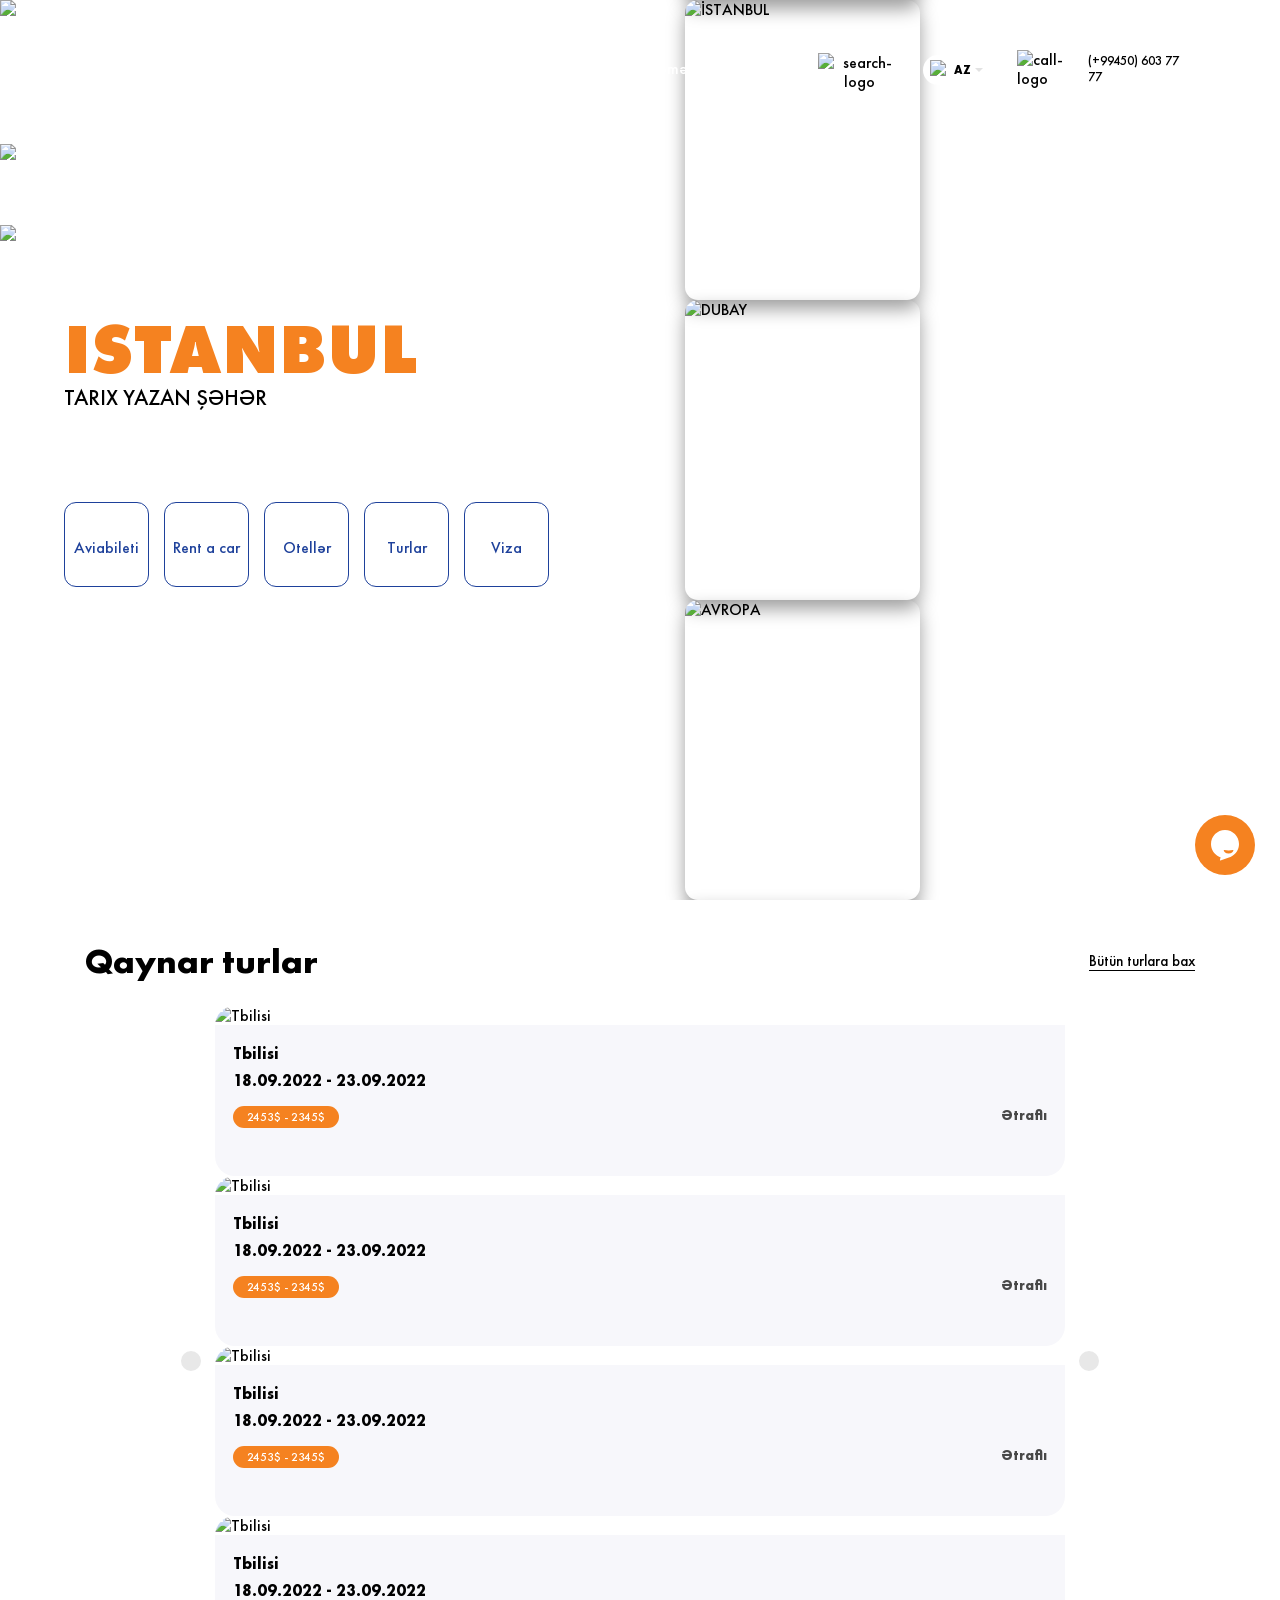
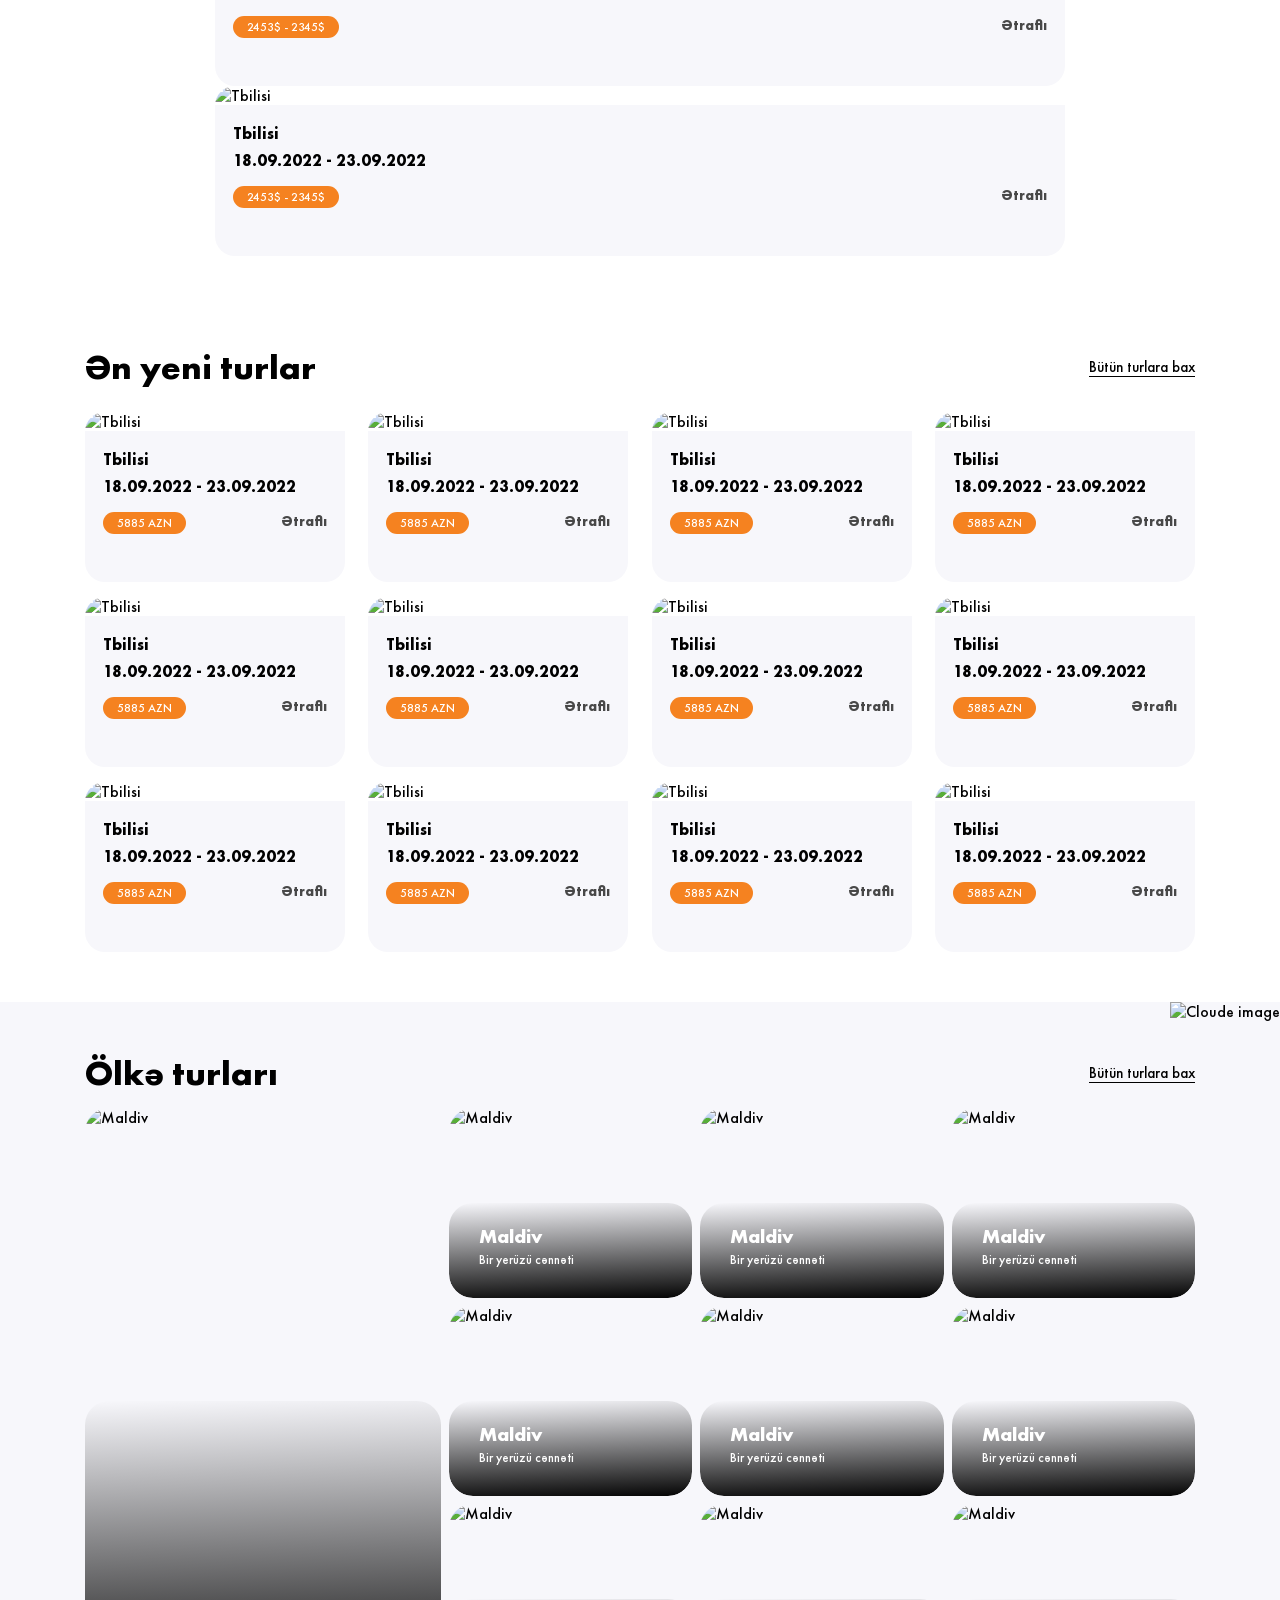
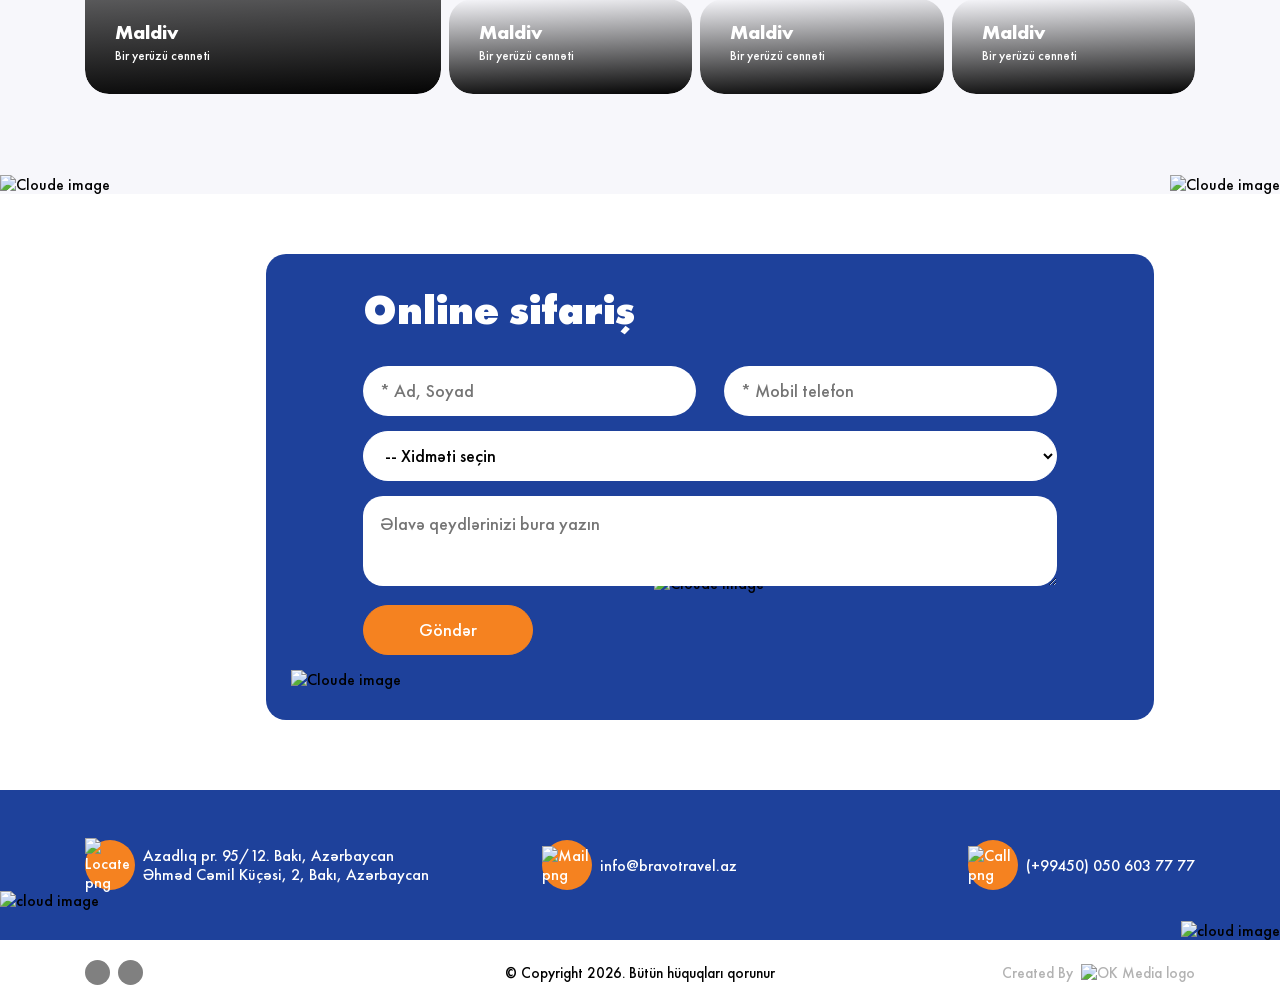
==== index.html @ d94d195f "Add About and Contact pages with corresponding styles - Created about page with HTML structure and s" ====
<!doctype html>
<html lang="en">
  <head>
    <meta charset="UTF-8" />
    <meta name="viewport" content="width=device-width, initial-scale=1.0" />
    <link
      rel="stylesheet"
      href="https://cdnjs.cloudflare.com/ajax/libs/font-awesome/7.0.1/css/all.min.css"
      integrity="sha512-2SwdPD6INVrV/lHTZbO2nodKhrnDdJK9/kg2XD1r9uGqPo1cUbujc+IYdlYdEErWNu69gVcYgdxlmVmzTWnetw=="
      crossorigin="anonymous"
      referrerpolicy="no-referrer"
    />
    <link
      rel="stylesheet"
      href="https://cdn.jsdelivr.net/npm/swiper@12/swiper-bundle.min.css"
    />
    <link rel="stylesheet" href="./assets/styles/style.css" />
    <script defer src="./assets/js/main.js"></script>
    <title>BRAVO Travel</title>
  </head>
  <body>
    <div id="header-placeholder"></div>
    <header>
      <div class="container">
        <div class="head">
          <nav>
            <a href="#" class="logo">
              <img src="https://bravotravel.az/img/logo-new.png" alt="" />
            </a>
            <ul class="header-list">
              <li>
                <a href="./pages/about">
                  <span> Haqqımızda </span>
                </a>
              </li>
              <li>
                <a href="#">
                  <span>Yeni turlar</span>
                </a>
              </li>
              <li>
                <a href="#">
                  <span>Xidmətlər</span>
                </a>
              </li>
              <li>
                <a href="#">
                  <span>Azərbaycan turları</span>
                </a>
              </li>
              <li>
                <a href="#">
                  <span>Korporativ əməkdaşlıq</span>
                </a>
              </li>
              <li>
                <a href="./pages/contact/">
                  <span>Əlaqə</span>
                </a>
              </li>
            </ul>
          </nav>
          <div class="menu">
            <button class="search-logo">
              <img
                src="https://bravotravel.az/img/search.png"
                alt="search-logo"
              />
            </button>
            <div class="drop-down">
              <button href="#" class="lang-dropdown">
                <div class="choose-lang">
                  <img
                    src="https://bravotravel.az/img/azerbaijan.png"
                    alt="AZ-lang"
                  />
                  <span>AZ</span>
                </div>
                <div class="drop-lang">
                  <a href="#" class="drop-rus">
                    <img
                      src="https://bravotravel.az/img/russia.png"
                      alt="RU-lang"
                    />
                    <span>RU</span>
                  </a>
                  <a href="#" class="drop-eng">
                    <img
                      src="https://bravotravel.az/img/united-kingdom.png"
                      alt="EN-lang"
                    />
                    <span>EN</span>
                  </a>
                </div>
              </button>
            </div>
            <a href="tel:+99450 603 77 77" class="call-link">
              <img
                src="https://bravotravel.az/img/callcolor.png"
                alt="call-logo"
              />
              <span>(+99450) 603 77 77</span>
            </a>
          </div>
        </div>
      </div>
    </header>

    <main>
      <section id="carousel">
        <div class="swiper-content-my">
          <div class="swiper mySwiper">
            <div class="swiper-wrapper">
              <div class="swiper-slide">
                <img
                  class="bg-layer"
                  src="https://bravotravel.az/img/layer.png"
                />
                <img
                  class="bg-baku"
                  src="https://bravotravel.az/img/baku.png"
                />
                <img class="bg-fly" src="https://bravotravel.az/img/fly.png" />
              </div>
              <div class="swiper-slide">
                <img
                  class="bg-layer"
                  src="https://bravotravel.az/img/layer.png"
                />
                <img
                  class="bg-baku"
                  src="https://bravotravel.az/img/baku.png"
                />
                <img class="bg-fly" src="https://bravotravel.az/img/fly.png" />
              </div>
              <div class="swiper-slide">
                <img
                  class="bg-layer"
                  src="https://bravotravel.az/img/layer.png"
                />
                <img
                  class="bg-baku"
                  src="https://bravotravel.az/img/baku.png"
                />
                <img class="bg-fly" src="https://bravotravel.az/img/fly.png" />
              </div>
              <div class="swiper-slide">
                <img
                  class="bg-layer"
                  src="https://bravotravel.az/img/layer.png"
                />
                <img
                  class="bg-baku"
                  src="https://bravotravel.az/img/baku.png"
                />
                <img class="bg-fly" src="https://bravotravel.az/img/fly.png" />
              </div>
            </div>
          </div>
        </div>
        <div class="clouds">
          <div class="cloud cloud-first">
            <img src="https://bravotravel.az/img/cloud1.png" alt="" />
          </div>
          <div class="cloud cloud-second">
            <img src="https://bravotravel.az/img/cloud12.png" alt="" />
          </div>
          <div class="cloud cloud-third">
            <img src="https://bravotravel.az/img/cloud7.png" alt="" />
          </div>
          <div class="cloud cloud-fourth">
            <img src="https://bravotravel.az/img/cloud6.png" alt="" />
          </div>
          <div class="cloud cloud-fifth">
            <img src="https://bravotravel.az/img/cloud5.png" alt="" />
          </div>
          <div class="cloud cloud-sixth">
            <img src="https://bravotravel.az/img/cloud10.png" alt="" />
          </div>
        </div>

        <div class="hero-carousel-main">
          <div class="hero-dots-container"></div>

          <article id="hero-title-box">
            <h2 class="hero-title-text">istanbul</h2>
            <p class="hero-desc-text">tarix yazan şəhər</p>
            <div id="infos">
              <div class="info avia">
                <i class="fas fa-plane"></i>
                <p>Aviabileti</p>
              </div>
              <div class="info avia">
                <i class="fas fa-car"></i>
                <p>Rent a car</p>
              </div>
              <div class="info avia">
                <i class="fas fa-bed"></i>
                <p>Otellər</p>
              </div>
              <div class="info avia">
                <i class="fas fa-map-signs"></i>
                <p>Turlar</p>
              </div>
              <div class="info avia">
                <i class="fas fa-passport"></i>
                <p>Viza</p>
              </div>
            </div>
          </article>

          <article class="hero-slider-engine swiper">
            <div class="hero-wrapper-box swiper-wrapper"></div>
          </article>
        </div>
      </section>
      <section id="tours">
        <div class="container">
          <div class="bg">
            <div class="cards-head">
              <h2>Qaynar turlar</h2>
              <a href="#">Bütün turlara bax</a>
            </div>

            <div class="tours-carousel">
              <div class="cards-carousel swiper">
                <div class="cards swiper-wrapper">
                  <div class="card swiper-slide">
                    <img
                      src="https://bravotravel.az/uploads/posts/2022-08/medium/1661868740_2022-08-30-18.08.16.jpg"
                      alt="Tbilisi"
                    />
                    <div class="card-info">
                      <h3>Tbilisi</h3>
                      <h4>18.09.2022 - 23.09.2022</h4>
                      <div class="card-footer">
                        <p>2453$ - 2345$</p>
                        <span>Ətraflı</span>
                      </div>
                    </div>
                  </div>
                  <div class="card swiper-slide">
                    <img
                      src="https://bravotravel.az/uploads/posts/2022-08/medium/1661868740_2022-08-30-18.08.16.jpg"
                      alt="Tbilisi"
                    />
                    <div class="card-info">
                      <h3>Tbilisi</h3>
                      <h4>18.09.2022 - 23.09.2022</h4>
                      <div class="card-footer">
                        <p>2453$ - 2345$</p>
                        <span>Ətraflı</span>
                      </div>
                    </div>
                  </div>
                  <div class="card swiper-slide">
                    <img
                      src="https://bravotravel.az/uploads/posts/2022-08/medium/1661868740_2022-08-30-18.08.16.jpg"
                      alt="Tbilisi"
                    />
                    <div class="card-info">
                      <h3>Tbilisi</h3>
                      <h4>18.09.2022 - 23.09.2022</h4>
                      <div class="card-footer">
                        <p>2453$ - 2345$</p>
                        <span>Ətraflı</span>
                      </div>
                    </div>
                  </div>
                  <div class="card swiper-slide">
                    <img
                      src="https://bravotravel.az/uploads/posts/2022-08/medium/1661868740_2022-08-30-18.08.16.jpg"
                      alt="Tbilisi"
                    />
                    <div class="card-info">
                      <h3>Tbilisi</h3>
                      <h4>18.09.2022 - 23.09.2022</h4>
                      <div class="card-footer">
                        <p>2453$ - 2345$</p>
                        <span>Ətraflı</span>
                      </div>
                    </div>
                  </div>
                  <div class="card swiper-slide">
                    <img
                      src="https://bravotravel.az/uploads/posts/2022-08/medium/1661868740_2022-08-30-18.08.16.jpg"
                      alt="Tbilisi"
                    />
                    <div class="card-info">
                      <h3>Tbilisi</h3>
                      <h4>18.09.2022 - 23.09.2022</h4>
                      <div class="card-footer">
                        <p>2453$ - 2345$</p>
                        <span>Ətraflı</span>
                      </div>
                    </div>
                  </div>
                </div>
              </div>
              <button class="card-navbtn card-prev">
                <i class="fa-solid fa-angle-left"></i>
              </button>
              <button class="card-navbtn card-next">
                <i class="fa-solid fa-angle-right"></i>
              </button>
            </div>
          </div>
        </div>
      </section>

      <section id="new-tours">
        <div class="container">
          <div class="bg new-tours-bg">
            <div class="cards-head">
              <h2>Ən yeni turlar</h2>
              <a href="#">Bütün turlara bax</a>
            </div>
            <div class="new-cards">
              <article class="card">
                <img
                  src="https://bravotravel.az/uploads/posts/2022-08/medium/1661868740_2022-08-30-18.08.16.jpg"
                  alt="Tbilisi"
                />
                <div class="card-info">
                  <h3>Tbilisi</h3>
                  <h4>18.09.2022 - 23.09.2022</h4>
                  <div class="card-footer">
                    <p>5885 AZN</p>
                    <span>Ətraflı</span>
                  </div>
                </div>
              </article>
              <article class="card">
                <img
                  src="https://bravotravel.az/uploads/posts/2022-08/medium/1661868740_2022-08-30-18.08.16.jpg"
                  alt="Tbilisi"
                />
                <div class="card-info">
                  <h3>Tbilisi</h3>
                  <h4>18.09.2022 - 23.09.2022</h4>
                  <div class="card-footer">
                    <p>5885 AZN</p>
                    <span>Ətraflı</span>
                  </div>
                </div>
              </article>
              <article class="card">
                <img
                  src="https://bravotravel.az/uploads/posts/2022-08/medium/1661868740_2022-08-30-18.08.16.jpg"
                  alt="Tbilisi"
                />
                <div class="card-info">
                  <h3>Tbilisi</h3>
                  <h4>18.09.2022 - 23.09.2022</h4>
                  <div class="card-footer">
                    <p>5885 AZN</p>
                    <span>Ətraflı</span>
                  </div>
                </div>
              </article>
              <article class="card">
                <img
                  src="https://bravotravel.az/uploads/posts/2022-08/medium/1661868740_2022-08-30-18.08.16.jpg"
                  alt="Tbilisi"
                />
                <div class="card-info">
                  <h3>Tbilisi</h3>
                  <h4>18.09.2022 - 23.09.2022</h4>
                  <div class="card-footer">
                    <p>5885 AZN</p>
                    <span>Ətraflı</span>
                  </div>
                </div>
              </article>
              <article class="card">
                <img
                  src="https://bravotravel.az/uploads/posts/2022-08/medium/1661868740_2022-08-30-18.08.16.jpg"
                  alt="Tbilisi"
                />
                <div class="card-info">
                  <h3>Tbilisi</h3>
                  <h4>18.09.2022 - 23.09.2022</h4>
                  <div class="card-footer">
                    <p>5885 AZN</p>
                    <span>Ətraflı</span>
                  </div>
                </div>
              </article>
              <article class="card">
                <img
                  src="https://bravotravel.az/uploads/posts/2022-08/medium/1661868740_2022-08-30-18.08.16.jpg"
                  alt="Tbilisi"
                />
                <div class="card-info">
                  <h3>Tbilisi</h3>
                  <h4>18.09.2022 - 23.09.2022</h4>
                  <div class="card-footer">
                    <p>5885 AZN</p>
                    <span>Ətraflı</span>
                  </div>
                </div>
              </article>
              <article class="card">
                <img
                  src="https://bravotravel.az/uploads/posts/2022-08/medium/1661868740_2022-08-30-18.08.16.jpg"
                  alt="Tbilisi"
                />
                <div class="card-info">
                  <h3>Tbilisi</h3>
                  <h4>18.09.2022 - 23.09.2022</h4>
                  <div class="card-footer">
                    <p>5885 AZN</p>
                    <span>Ətraflı</span>
                  </div>
                </div>
              </article>
              <article class="card">
                <img
                  src="https://bravotravel.az/uploads/posts/2022-08/medium/1661868740_2022-08-30-18.08.16.jpg"
                  alt="Tbilisi"
                />
                <div class="card-info">
                  <h3>Tbilisi</h3>
                  <h4>18.09.2022 - 23.09.2022</h4>
                  <div class="card-footer">
                    <p>5885 AZN</p>
                    <span>Ətraflı</span>
                  </div>
                </div>
              </article>
              <article class="card">
                <img
                  src="https://bravotravel.az/uploads/posts/2022-08/medium/1661868740_2022-08-30-18.08.16.jpg"
                  alt="Tbilisi"
                />
                <div class="card-info">
                  <h3>Tbilisi</h3>
                  <h4>18.09.2022 - 23.09.2022</h4>
                  <div class="card-footer">
                    <p>5885 AZN</p>
                    <span>Ətraflı</span>
                  </div>
                </div>
              </article>
              <article class="card">
                <img
                  src="https://bravotravel.az/uploads/posts/2022-08/medium/1661868740_2022-08-30-18.08.16.jpg"
                  alt="Tbilisi"
                />
                <div class="card-info">
                  <h3>Tbilisi</h3>
                  <h4>18.09.2022 - 23.09.2022</h4>
                  <div class="card-footer">
                    <p>5885 AZN</p>
                    <span>Ətraflı</span>
                  </div>
                </div>
              </article>
              <article class="card">
                <img
                  src="https://bravotravel.az/uploads/posts/2022-08/medium/1661868740_2022-08-30-18.08.16.jpg"
                  alt="Tbilisi"
                />
                <div class="card-info">
                  <h3>Tbilisi</h3>
                  <h4>18.09.2022 - 23.09.2022</h4>
                  <div class="card-footer">
                    <p>5885 AZN</p>
                    <span>Ətraflı</span>
                  </div>
                </div>
              </article>
              <article class="card">
                <img
                  src="https://bravotravel.az/uploads/posts/2022-08/medium/1661868740_2022-08-30-18.08.16.jpg"
                  alt="Tbilisi"
                />
                <div class="card-info">
                  <h3>Tbilisi</h3>
                  <h4>18.09.2022 - 23.09.2022</h4>
                  <div class="card-footer">
                    <p>5885 AZN</p>
                    <span>Ətraflı</span>
                  </div>
                </div>
              </article>
            </div>
          </div>
        </div>
      </section>
      <section id="country-tours">
        <img
          src="https://bravotravel.az/img/cloud7.png"
          class="cloud-topright"
          alt="Cloude image"
        />
        <img
          src="https://bravotravel.az/img/cloud8.png"
          class="cloud-bottomright"
          alt="Cloude image"
        />
        <img
          src="https://bravotravel.az/img/cloud2.png"
          class="cloud-bottomleft"
          alt="Cloude image"
        />
        <div class="container">
          <div class="cards-head">
            <h2>Ölkə turları</h2>
            <a href="#">Bütün turlara bax</a>
          </div>
          <div class="grid-cards">
            <div class="card-grid">
              <a href="#">
                <img
                  src="https://i0.wp.com/handluggageonly.co.uk/wp-content/uploads/2016/11/IMG_5764.jpg?resize=1000%2C1500&ssl=1"
                  alt="Maldiv"
                />
                <div class="overlay"></div>
                <div class="tour-info">
                  <h3>Maldiv</h3>
                  <p>Bir yerüzü cənnəti</p>
                </div>
              </a>
            </div>
            <div class="card-grid">
              <a href="#">
                <img
                  src="https://i0.wp.com/handluggageonly.co.uk/wp-content/uploads/2016/11/IMG_5764.jpg?resize=1000%2C1500&ssl=1"
                  alt="Maldiv"
                />
                <div class="overlay"></div>
                <div class="tour-info">
                  <h3>Maldiv</h3>
                  <p>Bir yerüzü cənnəti</p>
                </div>
              </a>
            </div>
            <div class="card-grid">
              <a href="#">
                <img
                  src="https://i0.wp.com/handluggageonly.co.uk/wp-content/uploads/2016/11/IMG_5764.jpg?resize=1000%2C1500&ssl=1"
                  alt="Maldiv"
                />
                <div class="overlay"></div>
                <div class="tour-info">
                  <h3>Maldiv</h3>
                  <p>Bir yerüzü cənnəti</p>
                </div>
              </a>
            </div>
            <div class="card-grid">
              <a href="#">
                <img
                  src="https://i0.wp.com/handluggageonly.co.uk/wp-content/uploads/2016/11/IMG_5764.jpg?resize=1000%2C1500&ssl=1"
                  alt="Maldiv"
                />
                <div class="overlay"></div>
                <div class="tour-info">
                  <h3>Maldiv</h3>
                  <p>Bir yerüzü cənnəti</p>
                </div>
              </a>
            </div>
            <div class="card-grid">
              <a href="#">
                <img
                  src="https://i0.wp.com/handluggageonly.co.uk/wp-content/uploads/2016/11/IMG_5764.jpg?resize=1000%2C1500&ssl=1"
                  alt="Maldiv"
                />
                <div class="overlay"></div>
                <div class="tour-info">
                  <h3>Maldiv</h3>
                  <p>Bir yerüzü cənnəti</p>
                </div>
              </a>
            </div>
            <div class="card-grid">
              <a href="#">
                <img
                  src="https://i0.wp.com/handluggageonly.co.uk/wp-content/uploads/2016/11/IMG_5764.jpg?resize=1000%2C1500&ssl=1"
                  alt="Maldiv"
                />
                <div class="overlay"></div>
                <div class="tour-info">
                  <h3>Maldiv</h3>
                  <p>Bir yerüzü cənnəti</p>
                </div>
              </a>
            </div>
            <div class="card-grid">
              <a href="#">
                <img
                  src="https://i0.wp.com/handluggageonly.co.uk/wp-content/uploads/2016/11/IMG_5764.jpg?resize=1000%2C1500&ssl=1"
                  alt="Maldiv"
                />
                <div class="overlay"></div>
                <div class="tour-info">
                  <h3>Maldiv</h3>
                  <p>Bir yerüzü cənnəti</p>
                </div>
              </a>
            </div>
            <div class="card-grid">
              <a href="#">
                <img
                  src="https://i0.wp.com/handluggageonly.co.uk/wp-content/uploads/2016/11/IMG_5764.jpg?resize=1000%2C1500&ssl=1"
                  alt="Maldiv"
                />
                <div class="overlay"></div>
                <div class="tour-info">
                  <h3>Maldiv</h3>
                  <p>Bir yerüzü cənnəti</p>
                </div>
              </a>
            </div>
            <div class="card-grid">
              <a href="#">
                <img
                  src="https://i0.wp.com/handluggageonly.co.uk/wp-content/uploads/2016/11/IMG_5764.jpg?resize=1000%2C1500&ssl=1"
                  alt="Maldiv"
                />
                <div class="overlay"></div>
                <div class="tour-info">
                  <h3>Maldiv</h3>
                  <p>Bir yerüzü cənnəti</p>
                </div>
              </a>
            </div>
            <div class="card-grid">
              <a href="#">
                <img
                  src="https://i0.wp.com/handluggageonly.co.uk/wp-content/uploads/2016/11/IMG_5764.jpg?resize=1000%2C1500&ssl=1"
                  alt="Maldiv"
                />
                <div class="overlay"></div>
                <div class="tour-info">
                  <h3>Maldiv</h3>
                  <p>Bir yerüzü cənnəti</p>
                </div>
              </a>
            </div>
          </div>
        </div>
      </section>

      <section id="order">
        <div class="container">
          <div class="form-div">
            <div class="form-container">
              <img
                src="https://bravotravel.az/img/cloud9.png"
                alt="Cloude image"
                class="cloud-bottomleft"
              />
              <img
                src="https://bravotravel.az/img/cloud5.png"
                alt="Cloude image"
                class="cloud-bottomright"
              />
              <img
                src="https://bravotravel.az/img/lady.png"
                class="lady"
                alt=""
              />
              <div class="form-bg"></div>
              <div class="form-head">
                <h3>Online sifariş</h3>
                <img src="https://bravotravel.az/img/Forma%201-5.png" alt="" />
              </div>
              <form>
                <div class="inputs-row">
                  <input type="text" placeholder="* Ad, Soyad" required />
                  <input type="text" placeholder="* Mobil telefon" required />
                </div>
                <select name="service" id="service-select">
                  <option value="" selected>-- Xidməti seçin</option>
                  <option value="otel_rezervasiyalari">
                    Otel rezervasiyaları
                  </option>
                  <option value="aviabiletler">Aviabiletlər</option>
                  <option value="vip_xidmetler">VİP xidmətlər</option>
                  <option value="korporativ_biletler">
                    Korporativ biletlər
                  </option>
                  <option value="viza_desteyi">Viza Dəstəyi</option>
                  <option value="biznes_turizmi">Biznes Turizmi</option>
                  <option value="transfer">Transfer</option>
                  <option value="sigorta">Sığorta</option>
                  <option value="saglamliq_turizmi">Sağlamlıq Turizmi</option>
                  <option value="xarici_daxili_turlar">
                    Xarici və Daxili turlar
                  </option>
                  <option value="qrup_turlari">Qrup turları</option>
                  <option value="kruiz_seyahati">Kruiz səyahəti</option>
                  <option value="komanda_inkisafi">Komanda inkişafı</option>
                  <option value="tecili_destek">Təcili dəstək</option>
                </select>
                <textarea
                  placeholder="Əlavə qeydlərinizi bura yazın"
                  class="text"
                ></textarea>

                <input type="submit" value="Göndər" class="submit-btn" />
              </form>
            </div>
          </div>
        </div>
      </section>
    </main>

    <footer>
      <div class="first">
        <img
          src="https://bravotravel.az/img/cloud3.png"
          alt="cloud image"
          class="cloud-footer left"
        />
        <img
          src="https://bravotravel.az/img/cloud4.png"
          alt="cloud image"
          class="cloud-footer right"
        />
        <div class="container">
          <div class="info">
            <div class="info-item">
              <div class="imgdiv">
                <img
                  src="https://bravotravel.az/img/pin.png"
                  alt="Locate png"
                />
              </div>
              <p>
                Azadlıq pr. 95/12. Bakı, Azərbaycan <br />
                Əhməd Cəmil Küçəsi, 2, Bakı, Azərbaycan
              </p>
            </div>
            <div class="info-item">
              <div class="imgdiv">
                <img
                  src="https://bravotravel.az/img/message.png"
                  alt="Mail png"
                />
              </div>
              <a href="mailto:info@bravotravel.az">info@bravotravel.az</a>
            </div>
            <div class="info-item">
              <div class="imgdiv">
                <img src="https://bravotravel.az/img/call.png" alt="Call png" />
              </div>
              <a href="tel:+994 12 599 00 00">(+99450) 050 603 77 77</a>
            </div>
          </div>
        </div>
      </div>
      <div class="second">
        <div class="container">
          <div class="info">
            <div class="info-item">
              <a href="#" class="social-link">
                <i class="fab fa-facebook-f"></i>
              </a>
              <a href="#" class="social-link">
                <i class="fab fa-instagram"></i>
              </a>
            </div>
            <div class="info-item">
              <p>© Copyright 2026. Bütün hüquqları qorunur</p>
            </div>
            <p class="info-item">
              Created By
              <a target="_blank" href="https://okmedia.az/"
                ><img
                  src="https://bravotravel.az/img/ok_logo.png"
                  alt="OK Media logo"
              /></a>
            </p>
          </div>
        </div>
      </div>
    </footer>

    <div class="chat-icon">
      <svg
        xmlns="http://www.w3.org/2000/svg"
        viewBox="0 0 800 800"
        height="32px"
        width="32px"
        role="img"
        alt="Söhbət ikonu"
        aria-labelledby="openIconTitle openIconDesc"
        class="tawk-min-chat-icon"
      >
        <title id="openIconTitle">Opens Chat</title>
        <desc id="openIconDesc">This icon Opens the chat window.</desc>
        <path
          fill-rule="evenodd"
          clip-rule="evenodd"
          d="M400 26.2c-193.3 0-350 156.7-350 350 0 136.2 77.9 254.3 191.5 312.1 15.4 8.1 31.4 15.1 48.1 20.8l-16.5 63.5c-2 7.8 5.4 14.7 13 12.1l229.8-77.6c14.6-5.3 28.8-11.6 42.4-18.7C672 630.6 750 512.5 750 376.2c0-193.3-156.7-350-350-350zm211.1 510.7c-10.8 26.5-41.9 77.2-121.5 77.2-79.9 0-110.9-51-121.6-77.4-2.8-6.8 5-13.4 13.8-11.8 76.2 13.7 147.7 13 215.3.3 8.9-1.8 16.8 4.8 14 11.7z"
        ></path>
      </svg>
    </div>

    <div class="chat"></div>

    <script src="https://cdn.jsdelivr.net/npm/swiper@12/swiper-bundle.min.js"></script>
  </body>
</html>
---- assets/styles/style.css ----
* {
  margin: 0;
  padding: 0;
  box-sizing: border-box;
}

@font-face {
  font-family: "Futura";
  src: url("../fonts/FuturaNewBold-Reg.ttf") format("truetype");
  font-weight: 600;
  font-style: normal;
}
@font-face {
  font-family: "Futura";
  src: url("../fonts/FuturaNewExtraBold-Reg.ttf") format("truetype");
  font-style: normal;
  font-weight: 900;
}
@font-face {
  font-family: "Futura";
  src: url("../fonts/FuturaNewMedium-Reg.ttf") format("truetype");
  font-style: normal;
  font-weight: 500;
}
body {
  font-family: "Futura", sans-serif;
}

a {
  text-decoration: none;
  color: inherit;
}

ul,
ol {
  list-style: none;
}

button {
  border: none;
}

input,
button,
textarea,
select {
  font: inherit;
  border: none;
}

p,
h1,
h2,
h3,
h4,
h5,
h6 {
  overflow-wrap: break-word;
}

.container {
  max-width: 1140px;
  margin: 0 auto;
  padding-inline: 15px;
}

.head,
ul,
nav,
.menu {
  display: flex;
  align-items: center;
  justify-content: space-between;
}

header {
  position: absolute;
  left: 0;
  padding-block: 40px;
  right: 0;
  z-index: 9999;
}
header .cloud {
  position: absolute;
  top: 0;
  transform: rotate(180deg);
  width: 105px;
}
header nav {
  width: 72%;
}

header.scrolled {
  position: fixed;
  top: 0;
  left: 0;
  right: 0;
  padding-block: 20px;
  background-image: linear-gradient(-90deg, #8ec7ef, #1e419b);
}
header.scrolled .logo img {
  width: 130px;
}
header.scrolled nav {
  justify-content: normal;
}

@keyframes bounceIn {
  0% {
    transform: scaleX(0);
  }
  50% {
    transform: scaleX(1);
  }
  70% {
    transform: scaleX(0.9);
  }
  100% {
    transform: scaleX(1);
  }
}
@keyframes bounceOut {
  0% {
    transform: scaleX(1);
  }
  50% {
    transform: scaleX(0);
  }
  70% {
    transform: scaleX(0.1);
  }
  100% {
    transform: scaleX(0);
  }
}
.header-list li a {
  font-size: 16px;
  font-weight: 500;
  padding-inline: 10px;
  color: #fff;
  text-decoration: none;
  transition: color 0.3s ease;
}
.header-list li a:hover {
  color: #f58220;
}
.header-list li a span {
  position: relative;
  display: inline-block;
  padding-bottom: 2px;
}
.header-list li a span:after {
  content: "";
  height: 2px;
  width: 100%;
  position: absolute;
  background-color: #f58220;
  bottom: 0;
  left: 0;
  transform: scaleX(0);
  transform-origin: left;
  animation: bounceOut 0.6s ease forwards;
}
.header-list li a span:hover:after {
  animation: bounceIn 0.6s ease forwards;
}

.logo img {
  max-width: 160px;
}

.menu {
  gap: 12px;
}

.search-logo {
  cursor: pointer;
  padding: 10px 10px 5px 10px;
  border-radius: 50%;
  background-color: #fff;
}

.lang-dropdown,
.call-link,
.drop-lang {
  display: flex;
  align-items: center;
}

.call-link,
.drop-lang {
  gap: 5px;
}

.drop-down {
  position: relative;
  padding-bottom: 15px;
}
.drop-down:hover .drop-lang {
  display: block;
}

.lang-dropdown {
  border-radius: 0.9375rem;
  padding: 5px 7px;
  background-color: #fff;
  color: #fff;
  position: relative;
  top: 8px;
  font-weight: 600;
}
.lang-dropdown .choose-lang {
  font-weight: 600;
  display: flex;
  align-items: center;
}
.lang-dropdown img {
  width: 20px;
  height: 20px;
}
.lang-dropdown span {
  font-size: 12px;
  color: #000;
  margin-inline: 4px;
}
.lang-dropdown::after {
  content: "";
  border-top: 0.3em solid;
  border-right: 0.3em solid transparent;
  border-left: 0.3em solid transparent;
  color: #e2e2e2;
}

.drop-lang {
  display: none;
  flex-direction: column;
  position: absolute;
  top: 36px;
  left: 0;
  right: 0;
  color: #fff;
  background-color: #fff;
  border-radius: 12px;
}
.drop-lang a:first-child {
  border-top-left-radius: 10px;
  border-top-right-radius: 10px;
  border-bottom: 2px solid rgba(0, 0, 0, 0.031372549);
}
.drop-lang a:last-child {
  border-bottom-left-radius: 10px;
  border-bottom-right-radius: 10px;
}
.drop-lang a {
  display: block;
  width: 100%;
  display: flex;
  gap: 8px;
  padding: 5px;
  transition: 0.3s all ease;
  align-items: center;
}
.drop-lang a:hover {
  background-color: #e2e2e2;
}
.drop-lang::after {
  position: absolute;
  z-index: -5;
  content: "";
  border-bottom: 8px solid;
  border-right: 8px solid transparent;
  border-left: 8px solid transparent;
  top: -5px;
  left: 20%;
}

.call-link {
  border-radius: 34px;
  background-color: #fff;
  padding: 10px 15px;
  color: #000;
}
.call-link span {
  font-size: 13px;
}

.bg {
  background: url("https://bravotravel.az/img/map.png") no-repeat;
}

#tours,
#new-tours {
  padding-block: 40px;
}

#tours {
  background-position: top;
}

.new-tours-bg {
  background-size: cover;
  background-position: left;
}

.cards-head {
  display: flex;
  justify-content: space-between;
  align-items: center;
  margin-bottom: 14px;
}
.cards-head h2 {
  font-size: 35px;
  font-weight: 600;
  line-height: 1.2;
}
.cards-head a {
  display: block;
  font-size: 15px;
  position: relative;
}
.cards-head a:after {
  display: block;
  content: "";
  height: 1px;
  width: 100%;
  position: absolute;
  background-color: black;
  display: block;
  transition-timing-function: cubic-bezier(0.52, 1.64, 0.37, 0.66);
  transform-origin: 0 50%;
  transition-property: all;
  transition-duration: 0.5s;
}
.cards-head a:hover:after {
  width: 0%;
}

.cards {
  transition-timing-function: linear;
  padding-block: 10px;
  transition: transform 0.4s ease;
}

#tours .card {
  flex: 0 0 calc((100% - 60px) / 3);
}

.new-cards {
  display: flex;
  gap: 15px;
  padding-block: 10px;
  flex-wrap: wrap;
  justify-content: space-between;
}
.new-cards .card {
  width: 260px;
}

.card {
  cursor: pointer;
  overflow: hidden;
  border-radius: 20px;
  transition: 0.5s all ease;
}
.card:hover {
  box-shadow: 0px 5px 16px 0px #d0cdcd;
}
.card img {
  width: 100%;
  height: 210px;
  -o-object-fit: cover;
     object-fit: cover;
}
.card .card-info {
  background-color: #f7f7fb;
  padding: 18px;
}
.card h3 {
  font-size: 16px;
  font-weight: 600;
  margin-bottom: 7px;
}
.card h4 {
  font-size: 16px;
  font-weight: 600;
}
.card .card-footer {
  display: flex;
  justify-content: space-between;
  margin-block: 16px 30px;
}
.card .card-footer p {
  background-color: #f58220;
  border-radius: 34px;
  font-size: 12px;
  padding: 4px 14px;
  color: #fff;
}
.card .card-footer span {
  color: #484848;
  font-size: 14px;
  font-weight: 600;
}

.cards-wrapper {
  overflow: hidden;
}

.tours-carousel {
  position: relative;
  padding-inline: 130px;
}

.cards-carousel {
  position: relative;
  overflow: hidden;
}

.card-navbtn {
  background-color: #e8e8e8;
  border-radius: 50%;
  padding: 10px;
  color: #fff;
  font-size: 16px;
  border: 7px solid white;
  transition: 0.5s all ease;
  cursor: pointer;
}
.card-navbtn:hover {
  background-color: #f58220;
}

.card-prev {
  left: 8%;
  position: absolute;
  top: 40%;
}

.card-next {
  right: 8%;
  position: absolute;
  z-index: 999;
  top: 40%;
}

.card-prev,
.card-next {
  z-index: 10;
}
.card-prev.swiper-button-disabled,
.card-next.swiper-button-disabled {
  opacity: 0.5;
  cursor: not-allowed;
}

#country-tours {
  background-color: #f7f7fb;
  padding: 50px 0 100px;
  position: relative;
}
#country-tours .cards-head {
  position: relative;
  z-index: 1;
}

.cloud-topright {
  position: absolute;
  top: 0;
  right: 0;
}

.cloud-bottomright {
  position: absolute;
  bottom: 0;
  right: 0;
}

.cloud-bottomleft {
  position: absolute;
  bottom: 0;
  left: 0;
}

.grid-cards {
  display: grid;
  grid-template-columns: 2fr 2fr 2.8fr 2.8fr 2.8fr;
  grid-auto-rows: 190px;
  gap: 8px;
  grid-auto-flow: dense;
}

.card-grid {
  position: relative;
  border-radius: 24px;
  overflow: hidden;
  -o-object-fit: cover;
     object-fit: cover;
  width: 100%;
}
.card-grid:first-child {
  grid-column: span 2;
  grid-row: span 3;
}
.card-grid:not(:first-child) {
  height: 100%;
}
.card-grid img {
  width: 100%;
  height: 100%;
  -o-object-fit: cover;
     object-fit: cover;
}
.card-grid .overlay {
  position: absolute;
  height: 50%;
  width: 100%;
  bottom: 0;
  transition: 0.3s all ease;
  border-radius: 24px;
  background-image: linear-gradient(178deg, rgba(0, 118, 129, 0), #040404);
  opacity: 1;
}
.card-grid:hover .overlay {
  opacity: 0;
}
.card-grid:hover h3 {
  margin-bottom: 15px;
}
.card-grid:hover p {
  margin-bottom: 5px;
}

.tour-info {
  position: absolute;
  bottom: 30px;
  left: 30px;
  right: 0;
  color: #fff;
}
.tour-info h3 {
  font-size: 20px;
  font-weight: 600;
  margin-bottom: 3px;
  transition: 0.3s all ease;
}
.tour-info p {
  font-size: 13px;
  transition: 0.3s all ease;
}

.form-div {
  display: flex;
  justify-content: center;
  position: relative;
  left: 70px;
}

.form-container {
  position: relative;
  background-color: #1e419b;
  padding: 30px 97px 50px;
  border-radius: 20px;
  width: 80%;
  margin: 60px 0 70px;
}
.form-container .form-bg {
  background-image: url("https://bravotravel.az/img/map.png");
  background-repeat: no-repeat;
  background-position: -165px center;
  background-size: cover;
  width: 100%;
  height: 318px;
  position: absolute;
  top: 10px;
  left: 14px;
}
.form-container .form-head {
  color: #fff;
  font-size: 35px;
  font-weight: 600;
  display: flex;
  justify-content: space-between;
  margin-bottom: 30px;
}
.form-container form {
  position: relative;
  z-index: 15;
  margin-bottom: 15px;
}
.form-container .inputs-row {
  display: flex;
  justify-content: space-between;
}
.form-container .inputs-row input {
  height: 50px;
  border-radius: 25px;
  font-size: 18px;
}
.form-container .inputs-row input:focus {
  outline: none;
}
.form-container .inputs-row input {
  padding: 17px;
  width: 48%;
}
.form-container select {
  height: 50px;
  border-radius: 25px;
  font-size: 18px;
}
.form-container select:focus {
  outline: none;
}
.form-container select {
  position: relative;
  display: block;
  width: 100%;
  cursor: pointer;
  border: 1px solid #fff;
  transition: 0.5s all ease;
  padding: 10px 17px;
  background-color: #fff;
  margin-block: 15px;
}
.form-container select option:first-child {
  color: rgb(206, 206, 206);
}
.form-container textarea {
  width: 100%;
  border-radius: 20px;
  margin-bottom: 15px;
  padding: 17px;
  font-size: 18px;
  transition: 0.5s all ease;
  outline: none;
  resize: vertical;
  min-height: 90px;
  max-height: 300px;
}
.form-container .submit-btn {
  background-color: #f58220;
  color: #fff;
  border: 1px solid #f58220;
  border-radius: 25px;
  height: 50px;
  cursor: pointer;
  transition: 0.3s all ease;
  width: 170px;
  font-size: 18px;
  outline: none;
}
.form-container .submit-btn:hover {
  background-color: #e86b00;
}
.form-container .lady {
  position: absolute;
  top: -110px;
  left: -175px;
}
.form-container .cloud-bottomleft {
  height: 50px;
  position: absolute;
  bottom: 0;
  left: 25px;
}
.form-container .cloud-bottomright {
  width: 500px;
  height: 196px;
  position: absolute;
  bottom: -50px;
}

@keyframes fly {
  from {
    left: 0;
  }
  to {
    left: 100%;
  }
}
#carousel {
  height: 100vh;
  position: relative;
  overflow: hidden;
}
#carousel .bg-img-item {
  position: absolute;
  width: 100%;
  height: 100%;
}
#carousel .bg-images {
  display: flex;
}
#carousel .bg-layer {
  position: absolute;
  width: 100%;
  z-index: -5;
}
#carousel .bg-baku {
  position: absolute;
  top: 25%;
  width: 45%;
  z-index: -3;
}
#carousel .bg-fly {
  position: absolute;
  top: 16%;
  z-index: -1;
  width: auto;
}
#carousel .bg-fly.flying {
  animation: fly 4s ease-in-out;
}
#carousel .swiper-content-my {
  width: 100%;
  height: 100%;
}
#carousel .swiper-content-my .swiper {
  width: 100%;
  height: 100%;
}
#carousel .hero-carousel-main {
  display: flex;
  align-items: center;
  justify-content: space-between;
  position: absolute;
  top: 0;
  left: 0;
  right: 0;
  bottom: 0;
  z-index: 10;
}
#carousel .hero-carousel-main #hero-title-box {
  width: 40%;
}
#carousel .hero-carousel-main #hero-title-box .hero-title-text {
  text-transform: uppercase;
  font-size: 70px;
  color: #f58220;
  font-weight: bold;
  line-height: 1;
}
#carousel .hero-carousel-main #hero-title-box .hero-desc-text {
  font-size: 22px;
  text-transform: uppercase;
  color: #000;
}
#carousel .hero-carousel-main .hero-slider-engine {
  margin: 0;
  width: 50%;
  padding: 45px;
  position: relative;
  overflow: hidden;
}
#carousel .hero-carousel-main .hero-item-card.swiper-slide-active {
  height: 370px;
}
#carousel .hero-carousel-main .hero-item-card.swiper-slide-active .hero-overlay {
  display: none !important;
}
#carousel .hero-carousel-main .hero-wrapper-box {
  align-items: center;
}
#carousel .hero-carousel-main .hero-item-card {
  flex-shrink: 0;
  height: 300px;
  width: 235px;
  border-radius: 13px;
  overflow: hidden;
  position: relative;
  cursor: pointer;
  box-shadow: 0px 9px 18px 0px rgba(0, 0, 0, 0.38);
}
#carousel .hero-carousel-main .hero-item-card:hover .hero-overlay {
  display: block;
}
#carousel .hero-carousel-main .hero-item-card .hero-overlay {
  display: none;
  position: absolute;
  top: 0;
  left: 0;
  width: 100%;
  height: 100%;
  background-color: #f58220;
  opacity: 0.5;
  border-radius: 15px;
  z-index: 1;
}
#carousel .hero-carousel-main .hero-item-card img {
  width: 100%;
  height: 100%;
  -o-object-fit: cover;
     object-fit: cover;
  position: absolute;
  top: 0;
  left: 0;
}
#carousel .hero-carousel-main .hero-item-card .hero-info-content {
  position: absolute;
  bottom: 5%;
  color: #fff;
  padding: 0 30px 20px 15px;
  z-index: 2;
}
#carousel .hero-carousel-main .hero-item-card .hero-info-content h3 {
  font-size: 25px;
  font-weight: 600;
  line-height: 1;
  margin-bottom: 8px;
}
#carousel .hero-carousel-main .hero-item-card .hero-info-content p {
  font-size: 15px;
  line-height: 20px;
}
#carousel .hero-carousel-main .hero-dots-container {
  display: flex;
  transform: rotate(90deg);
  position: relative;
  width: -moz-fit-content;
  width: fit-content;
  z-index: 20;
}
#carousel .hero-carousel-main .hero-dots-container .swiper-pagination-bullet {
  opacity: 1;
  width: auto;
  height: auto;
  border: none;
}
#carousel .hero-carousel-main .hero-dots-container .dot-parent {
  position: relative;
  margin-right: 35px;
}
#carousel .hero-carousel-main .hero-dots-container .dot-parent .dot {
  display: block;
  background-color: #1e419b;
  width: 8px;
  height: 8px;
  border-radius: 50%;
}
#carousel .hero-carousel-main .hero-dots-container .dot-parent .dot:after {
  content: "";
  position: absolute;
  top: 45%;
  width: 45px;
  height: 1.5px;
  background-color: #1e419b;
  left: 8px;
}
#carousel .hero-carousel-main .hero-dots-container .swiper-pagination-bullet:nth-last-child(2) .dot::after {
  width: 39px;
}
#carousel .hero-carousel-main .hero-dots-container .swiper-pagination-bullet:last-child .dot:after {
  display: none;
}
#carousel .hero-carousel-main .hero-dots-container .swiper-pagination-bullet-active .dot {
  background-color: #f58220;
  transform: scale(1.4);
}
#carousel #infos {
  display: flex;
  z-index: 45;
  gap: 15px;
  margin-top: 90px;
}
#carousel #infos .info {
  width: 85px;
  height: 85px;
  padding: 0 5px;
  border-radius: 12px;
  border: 1px solid #1e419b;
  color: #1e419b;
  line-height: 1;
  display: flex;
  flex-direction: column;
  flex-wrap: wrap;
  justify-content: center;
  align-items: center;
  gap: 8px;
  cursor: pointer;
  transition: 300ms all ease;
}
#carousel #infos .info:hover {
  background-color: #1e419b;
  color: #fff;
}
#carousel #infos i {
  font-size: 23px;
}

.clouds {
  position: absolute;
  top: 0;
  left: 0;
  right: 0;
  bottom: 0;
  z-index: 1;
}
.clouds .cloud {
  position: absolute;
  will-change: transform;
  pointer-events: none;
}
.clouds .cloud-first {
  top: 14%;
  left: 8%;
  z-index: 6;
}
.clouds .cloud-second {
  left: 37%;
  top: 100px;
  top: 15%;
  z-index: 2;
}
.clouds .cloud-third {
  left: auto;
  right: -2%;
  top: 16%;
}
.clouds .cloud-third img {
  width: 490px;
}
.clouds .cloud-fourth {
  top: 330px;
  top: 50%;
}
.clouds .cloud-fifth {
  left: 42%;
  top: 330px;
}
.clouds .cloud-sixth {
  top: 352px;
  right: -150px;
}

.chat-icon {
  position: fixed;
  background-color: #f58220;
  width: 60px;
  height: 60px;
  z-index: 9000;
  bottom: 25px;
  right: 25px;
  border-radius: 50%;
  display: flex;
  justify-content: center;
  align-items: center;
  fill: #fff;
  cursor: pointer;
}

footer .info,
footer .info-item {
  display: flex;
  align-items: center;
}
footer .info {
  justify-content: space-between;
}
footer .info-item {
  width: 33%;
}
footer .info-item:last-child {
  justify-content: flex-end;
}
footer .info-item:nth-child(2) {
  justify-content: center;
}

.first {
  background-color: #1e419b;
  padding: 50px 0;
  position: relative;
}
.first .info {
  color: #fff;
  gap: 10px;
}
.first .info-item {
  gap: 8px;
}
.first .info-item a {
  position: relative;
}
.first .info-item a:after {
  content: "";
  height: 1px;
  width: 0;
  position: absolute;
  background-color: #fff;
  display: block;
  transition-timing-function: cubic-bezier(0.52, 1.64, 0.37, 0.66);
  transform-origin: 0 50%;
  transition-property: all;
  transition-duration: 0.5s;
  bottom: 0;
}
.first .info-item a:hover:after {
  width: 100%;
}
.first .imgdiv {
  width: 50px;
  height: 50px;
  border-radius: 50%;
  display: flex;
  align-items: center;
  justify-content: center;
  background-color: #f58220;
}
.first .cloud-footer {
  position: absolute;
}
.first .left {
  left: 0;
  bottom: 30px;
}
.first .right {
  right: 0;
  bottom: 0;
}

.second {
  padding: 20px 0;
}
.second .info-item {
  gap: 8px;
  font-size: 15px;
}
.second .info-item:last-child {
  color: #b2b2b2;
}
.second .social-link {
  background-color: gray;
  color: #fff;
  border-radius: 50%;
  font-size: 14px;
  width: 25px;
  height: 25px;
  text-align: center;
  transition: 0.5s all ease;
  display: flex;
  justify-content: center;
  align-items: center;
}
.second .social-link:hover {
  background-color: #f58220;
}/*# sourceMappingURL=style.css.map */
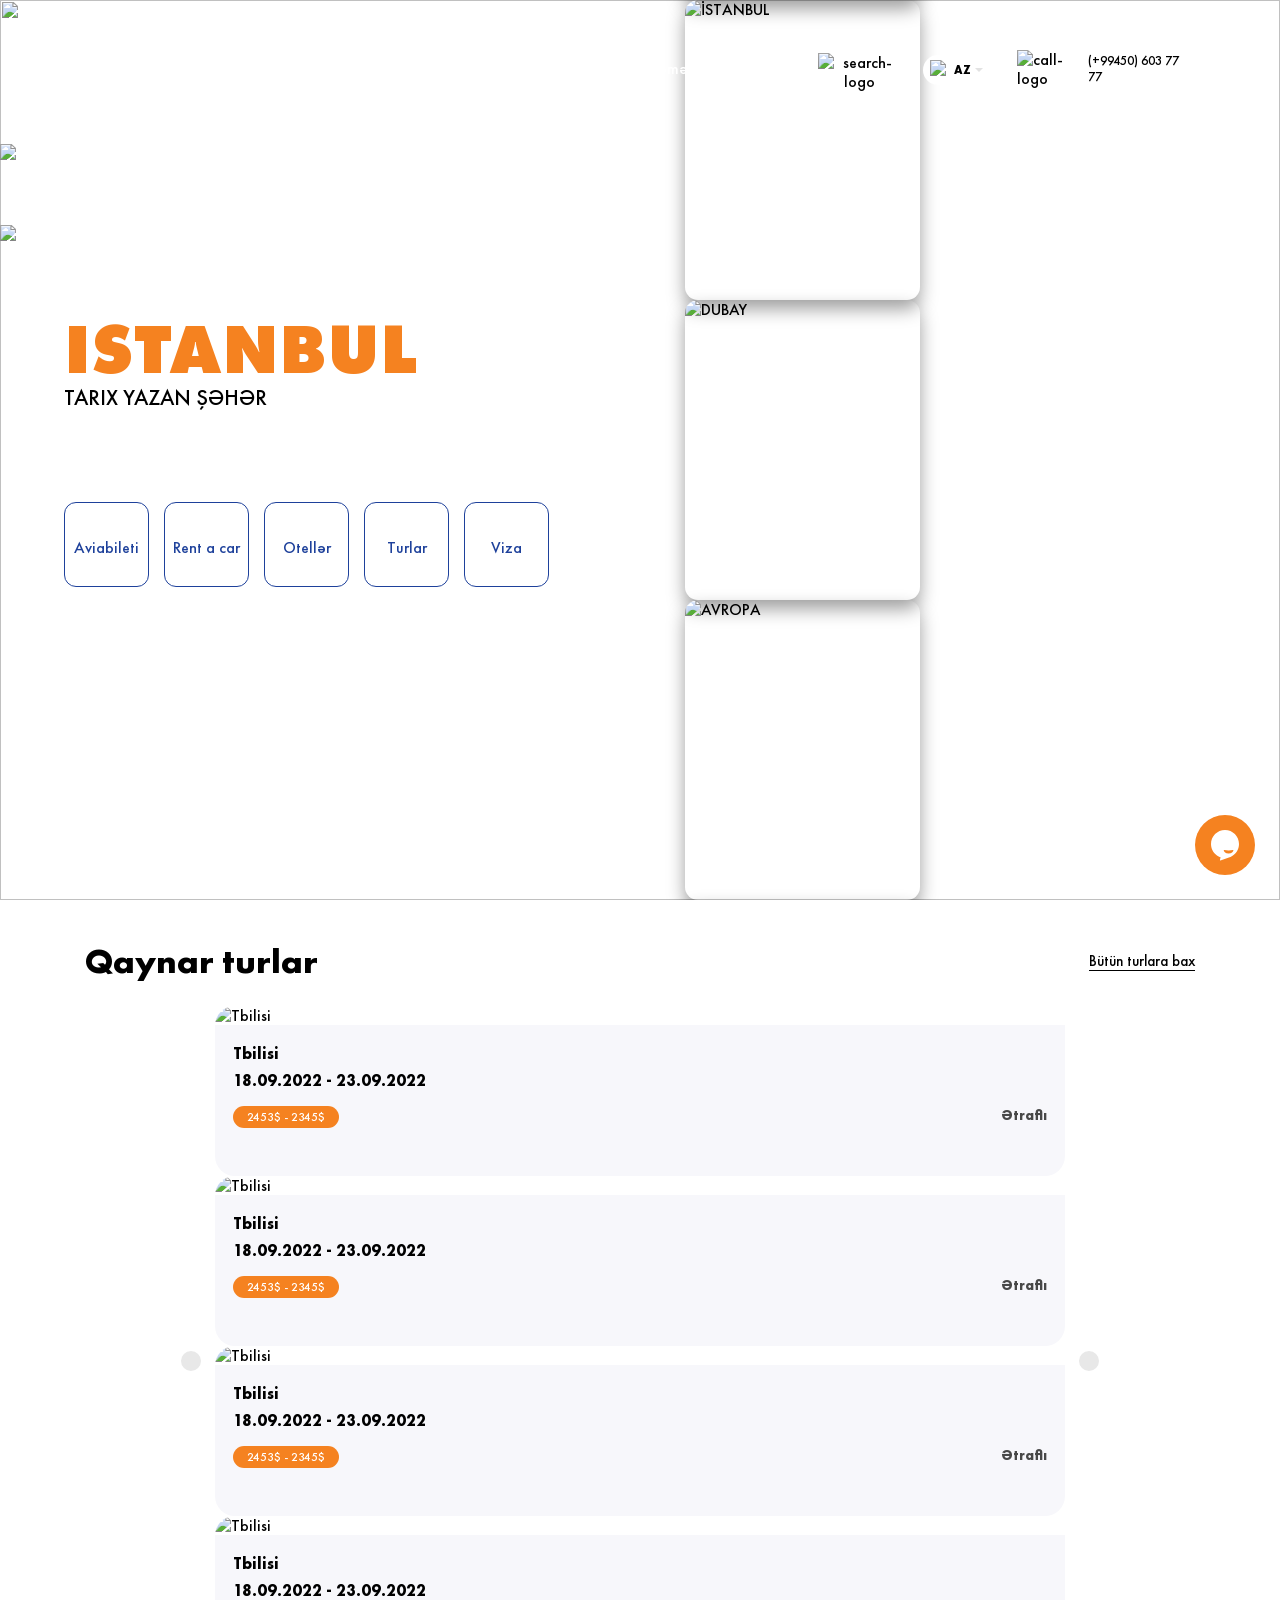
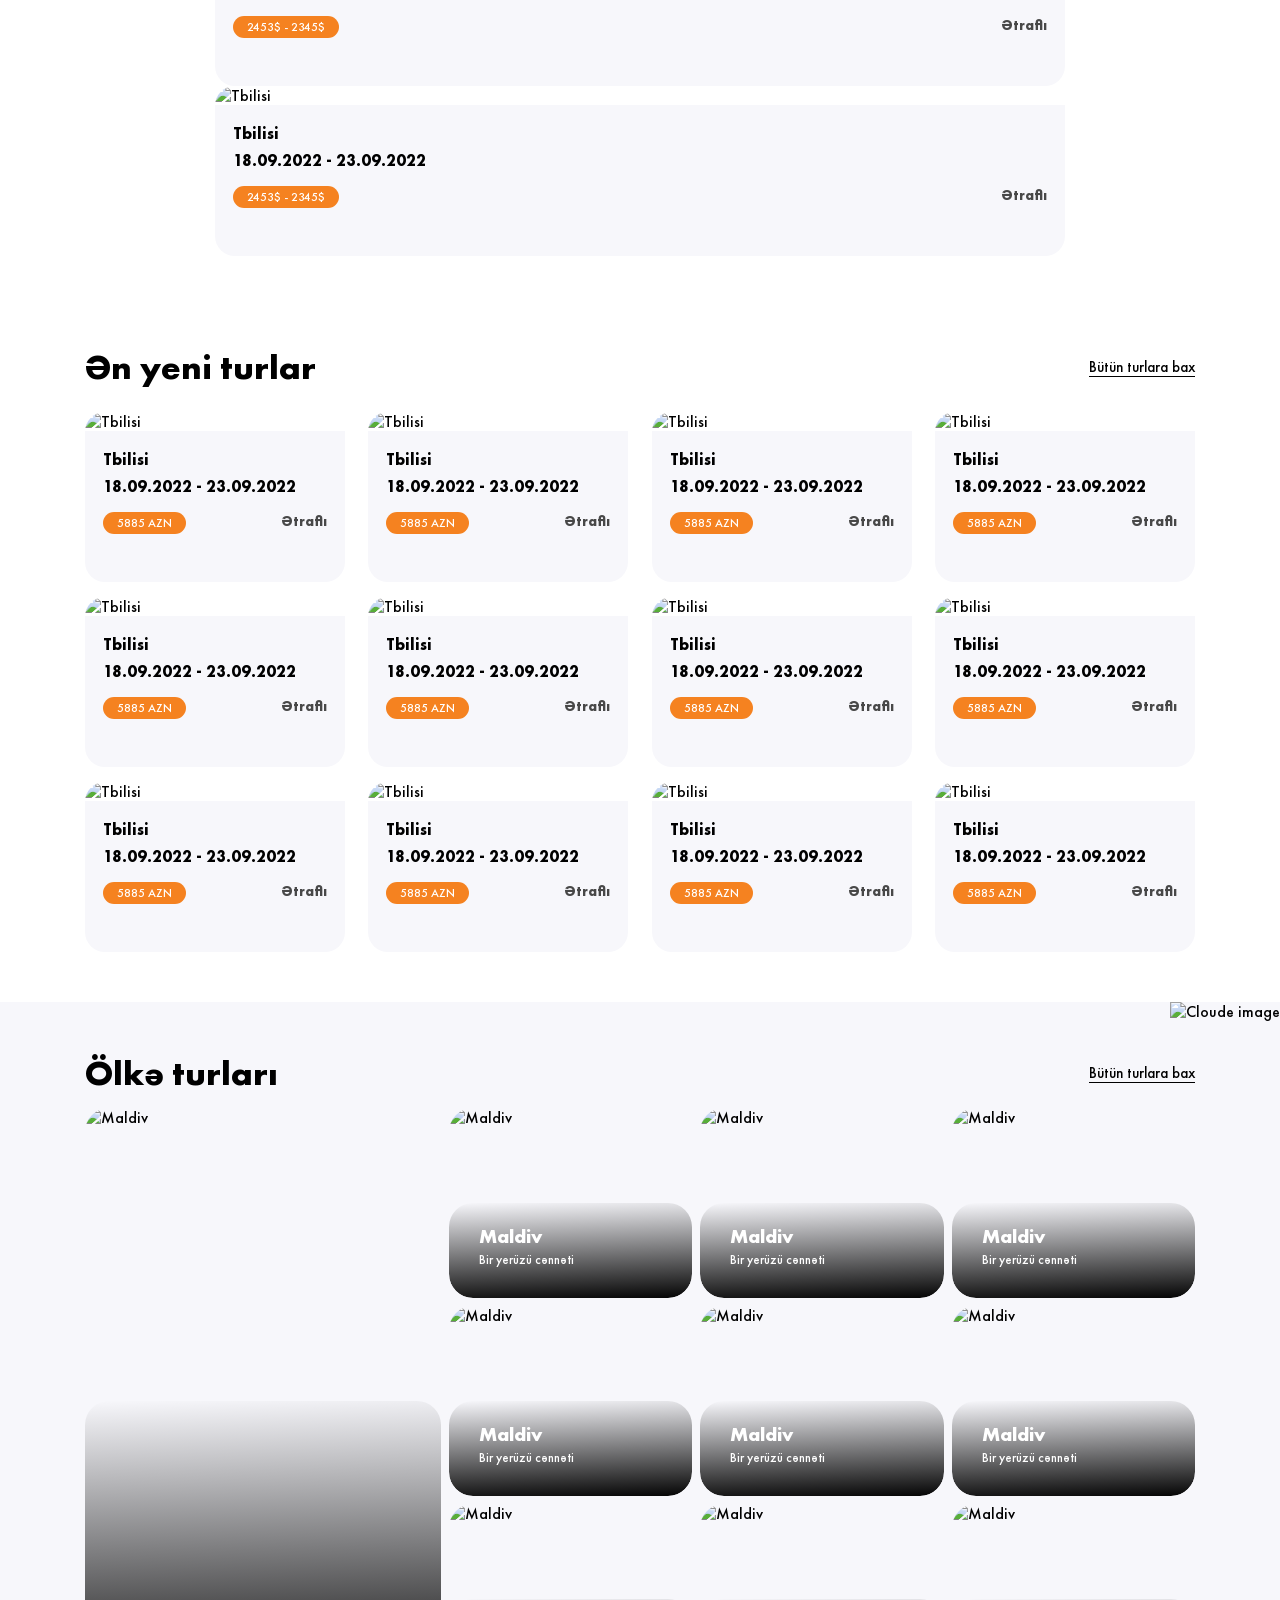
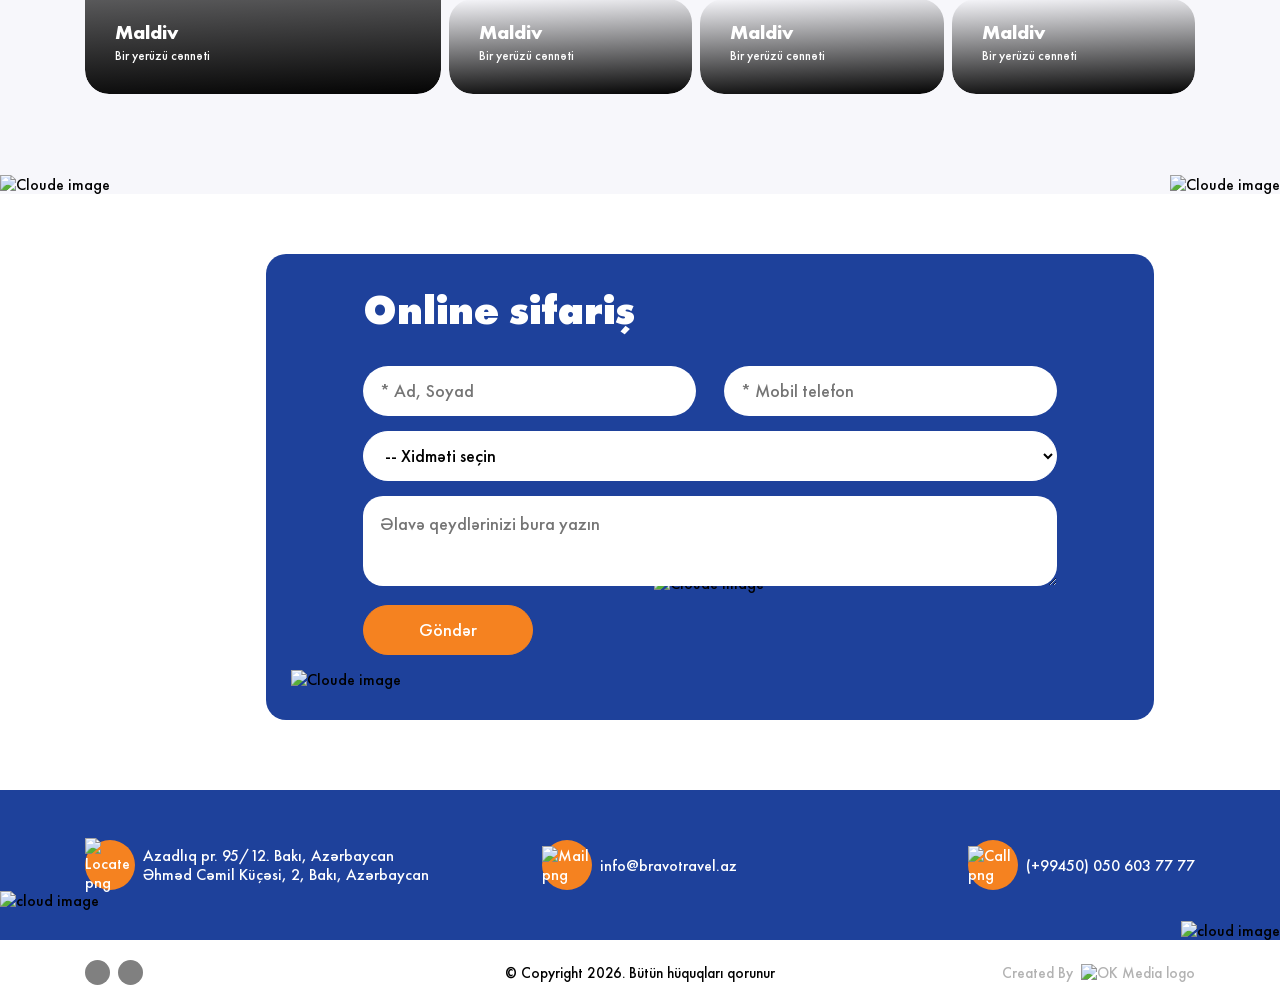
==== commit ddae109e: "Add responsive menu and styling updates - Implemented a burger menu for mobile navigation with corre" ====
--- a/index.html
+++ b/index.html
@@ -15,7 +15,14 @@
       href="https://cdn.jsdelivr.net/npm/swiper@12/swiper-bundle.min.css"
     />
     <link rel="stylesheet" href="./assets/styles/style.css" />
+    <link rel="stylesheet" href="./assets/styles/Responsive/responsive.css" />
     <script defer src="./assets/js/main.js"></script>
+    <link
+      id="favicon"
+      rel="shortcut icon"
+      href="https://bravotravel.az/img/favicon.ico"
+      type="image/x-icon"
+    />
     <title>BRAVO Travel</title>
   </head>
   <body>
@@ -28,37 +35,50 @@
               <img src="https://bravotravel.az/img/logo-new.png" alt="" />
             </a>
             <ul class="header-list">
+              <li class="close">
+                <span>Menyunu bağla</span>
+                <button>
+                  <i class="fa-solid fa-xmark"></i>
+                </button>
+              </li>
               <li>
                 <a href="./pages/about">
                   <span> Haqqımızda </span>
+                  <i class="fas fa-chevron-right"></i>
                 </a>
               </li>
               <li>
                 <a href="#">
                   <span>Yeni turlar</span>
+                  <i class="fas fa-chevron-right"></i>
                 </a>
               </li>
               <li>
                 <a href="#">
                   <span>Xidmətlər</span>
+                  <i class="fas fa-chevron-right"></i>
                 </a>
               </li>
               <li>
                 <a href="#">
                   <span>Azərbaycan turları</span>
+                  <i class="fas fa-chevron-right"></i>
                 </a>
               </li>
               <li>
                 <a href="#">
                   <span>Korporativ əməkdaşlıq</span>
+                  <i class="fas fa-chevron-right"></i>
                 </a>
               </li>
               <li>
                 <a href="./pages/contact/">
                   <span>Əlaqə</span>
+                  <i class="fas fa-chevron-right"></i>
                 </a>
               </li>
             </ul>
+            <div class="overlay"></div>
           </nav>
           <div class="menu">
             <button class="search-logo">
@@ -101,6 +121,11 @@
               />
               <span>(+99450) 603 77 77</span>
             </a>
+            <button class="burger-menu">
+              <span class="line1"></span>
+              <span class="line2"></span>
+              <span class="line3"></span>
+            </button>
           </div>
         </div>
       </div>
--- a/assets/styles/style.css
+++ b/assets/styles/style.css
@@ -80,6 +80,9 @@
   right: 0;
   z-index: 9999;
 }
+header .overlay {
+  display: none;
+}
 header .cloud {
   position: absolute;
   top: 0;
@@ -88,6 +91,33 @@
 }
 header nav {
   width: 72%;
+}
+header .close,
+header .fas {
+  display: none;
+}
+
+.burger-menu {
+  display: none;
+  cursor: pointer;
+  padding: 0.25rem 0.75rem;
+  font-size: 1.25rem;
+  background-color: transparent;
+  border: 1px solid transparent;
+  transform: rotateY(180deg);
+}
+.burger-menu span {
+  display: block;
+  margin-bottom: 5px;
+  height: 3px;
+  background-color: #2872a1;
+}
+.burger-menu .line1,
+.burger-menu .line2 {
+  width: 30px;
+}
+.burger-menu .line3 {
+  width: 19px;
 }
 
 header.scrolled {
@@ -160,8 +190,10 @@
   transform: scaleX(0);
   transform-origin: left;
   animation: bounceOut 0.6s ease forwards;
+  opacity: 0;
 }
 .header-list li a span:hover:after {
+  opacity: 1;
   animation: bounceIn 0.6s ease forwards;
 }
 
@@ -694,6 +726,7 @@
 #carousel .bg-layer {
   position: absolute;
   width: 100%;
+  height: 100%;
   z-index: -5;
 }
 #carousel .bg-baku {
@@ -837,19 +870,19 @@
   height: 8px;
   border-radius: 50%;
 }
-#carousel .hero-carousel-main .hero-dots-container .dot-parent .dot:after {
+#carousel .hero-carousel-main .hero-dots-container .dot-parent:after {
   content: "";
   position: absolute;
-  top: 45%;
+  top: 40%;
   width: 45px;
   height: 1.5px;
   background-color: #1e419b;
-  left: 8px;
+  left: 10px;
 }
 #carousel .hero-carousel-main .hero-dots-container .swiper-pagination-bullet:nth-last-child(2) .dot::after {
   width: 39px;
 }
-#carousel .hero-carousel-main .hero-dots-container .swiper-pagination-bullet:last-child .dot:after {
+#carousel .hero-carousel-main .hero-dots-container .swiper-pagination-bullet:last-child:after {
   display: none;
 }
 #carousel .hero-carousel-main .hero-dots-container .swiper-pagination-bullet-active .dot {
--- a/assets/styles/Responsive/responsive.css
+++ b/assets/styles/Responsive/responsive.css
@@ -0,0 +1,93 @@
+@media only screen and (max-width: 1200px) {
+  .container {
+    max-width: 960px;
+  }
+  @keyframes animationEnter {
+    0% {
+      right: -100%;
+    }
+    100% {
+      right: 0;
+    }
+  }
+  @keyframes animationLeft {
+    0% {
+      right: 0;
+    }
+    100% {
+      right: -100%;
+    }
+  }
+  .header-list {
+    flex-direction: column;
+    justify-content: normal;
+    position: fixed;
+    right: 0;
+    height: 100%;
+    width: 60%;
+    bottom: 0;
+    background-color: #3a63b0;
+    align-items: start;
+    z-index: 999;
+  }
+  .header-list .close {
+    display: flex;
+    justify-content: space-between;
+    background-color: #f58220;
+    font-size: 20px;
+    position: relative;
+  }
+  .header-list .close button {
+    font-size: 1.25rem;
+    line-height: 1;
+    background-color: transparent;
+    border: 1px solid transparent;
+    border-radius: 0.25rem;
+    font-size: 28px;
+    color: #2872a1;
+  }
+  .header-list li {
+    width: 100%;
+    padding: 27px 35px;
+    color: white;
+    font-weight: 500;
+    border-bottom: solid 1px #2d57a5;
+    padding: 20px 35px;
+  }
+  .header-list li a {
+    font-size: 20px;
+    padding: 0;
+    display: flex;
+    justify-content: space-between;
+  }
+  .header-list .fas {
+    display: block;
+  }
+  header .overlay {
+    display: block;
+    position: fixed;
+    top: 0;
+    left: 0;
+    bottom: 0;
+    right: 0;
+    z-index: 950;
+    background-color: rgba(0, 0, 0, 0.7);
+  }
+  .header-list.animate-enter {
+    animation: animationEnter 0.3s normal;
+    display: block;
+  }
+  .header-list.animate-left {
+    animation: animationLeft 0.3s normal;
+    display: none;
+  }
+  nav .overlay,
+  .header-list,
+  .search-logo,
+  .call-link {
+    display: none;
+  }
+  .burger-menu {
+    display: block;
+  }
+}/*# sourceMappingURL=responsive.css.map */
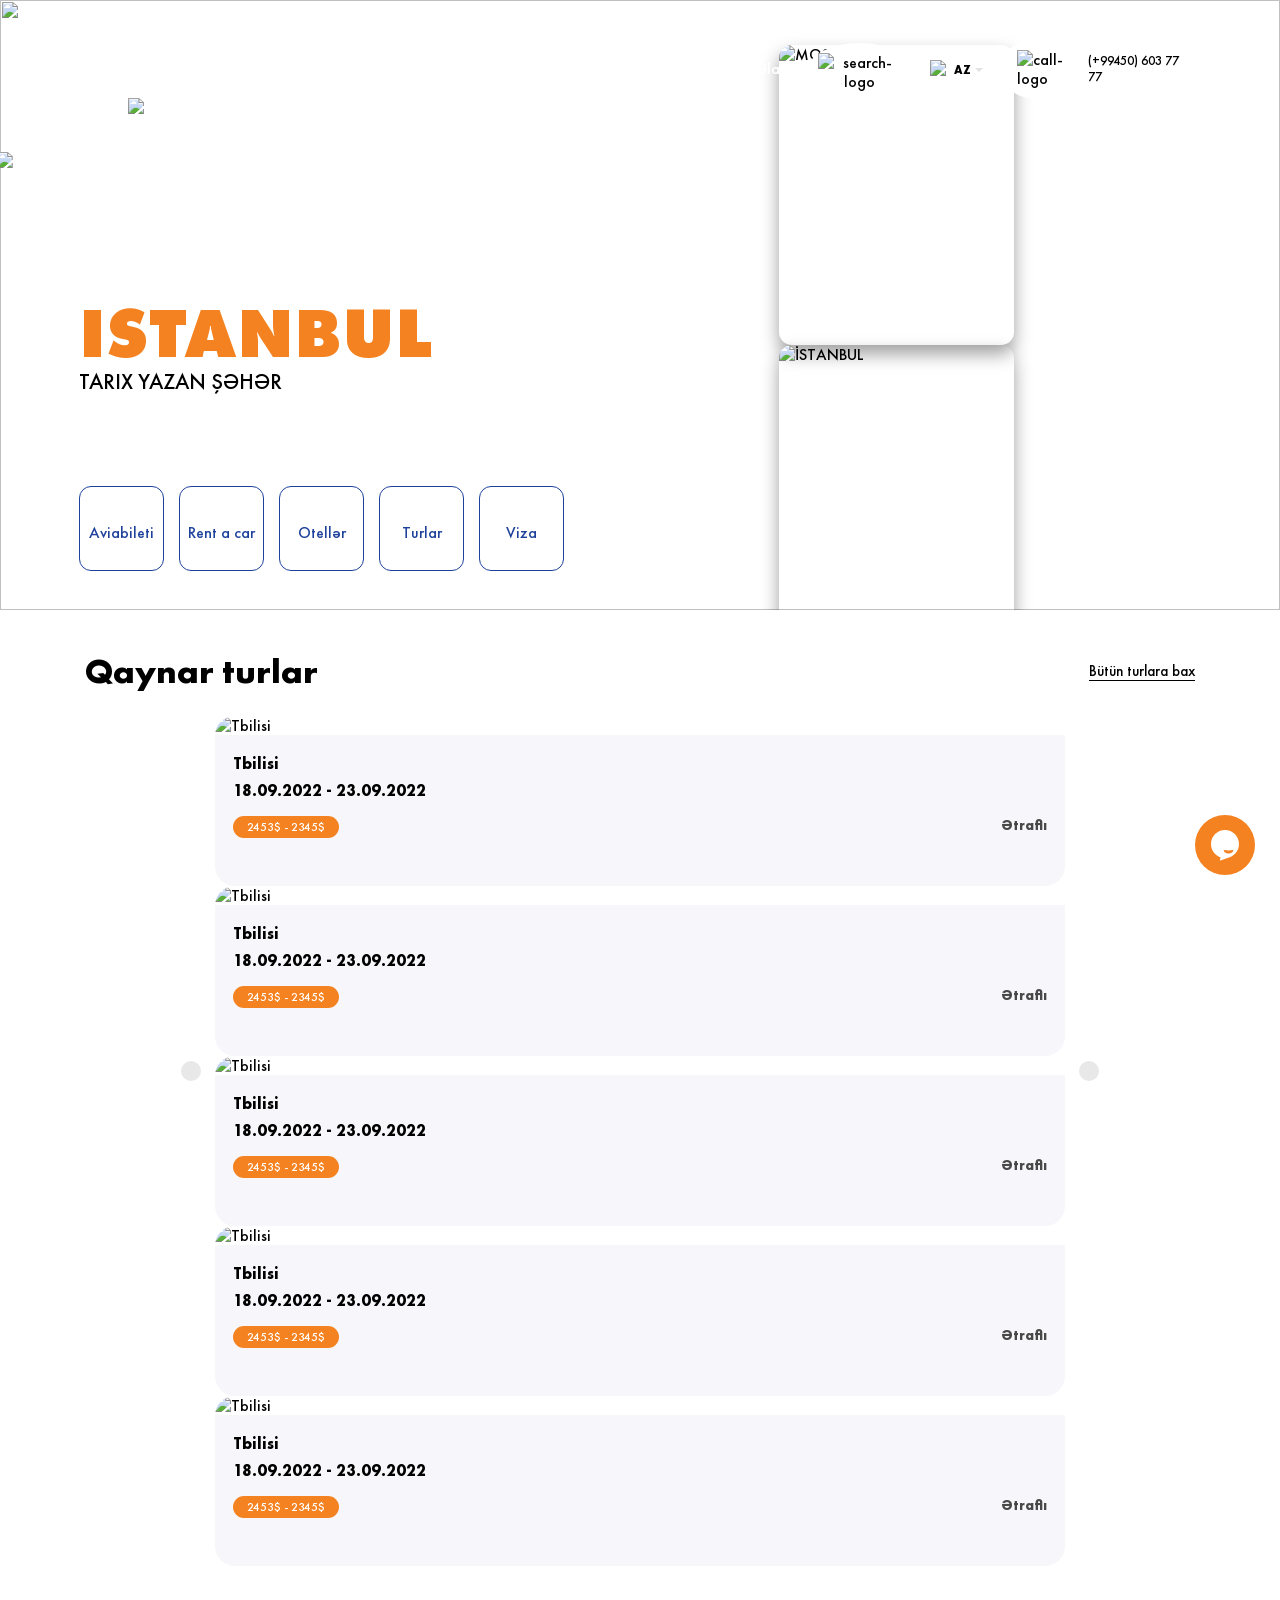
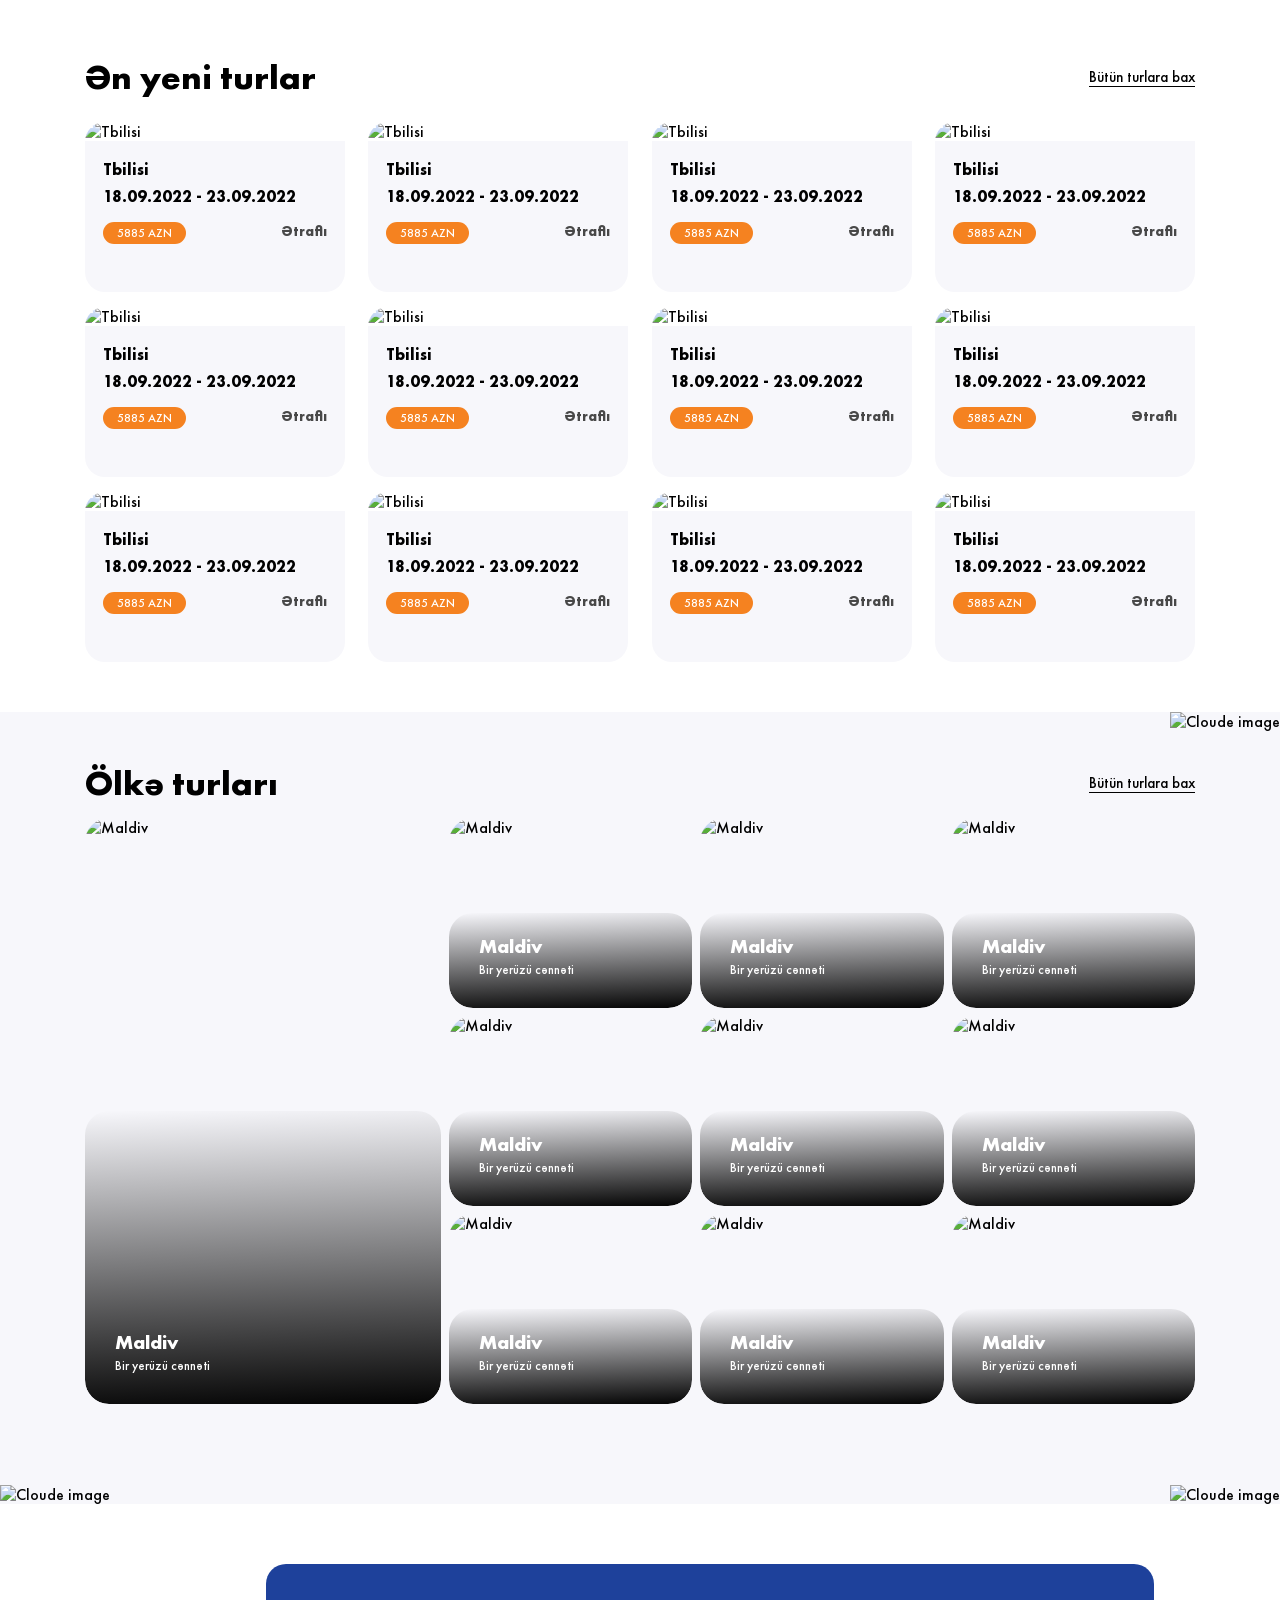
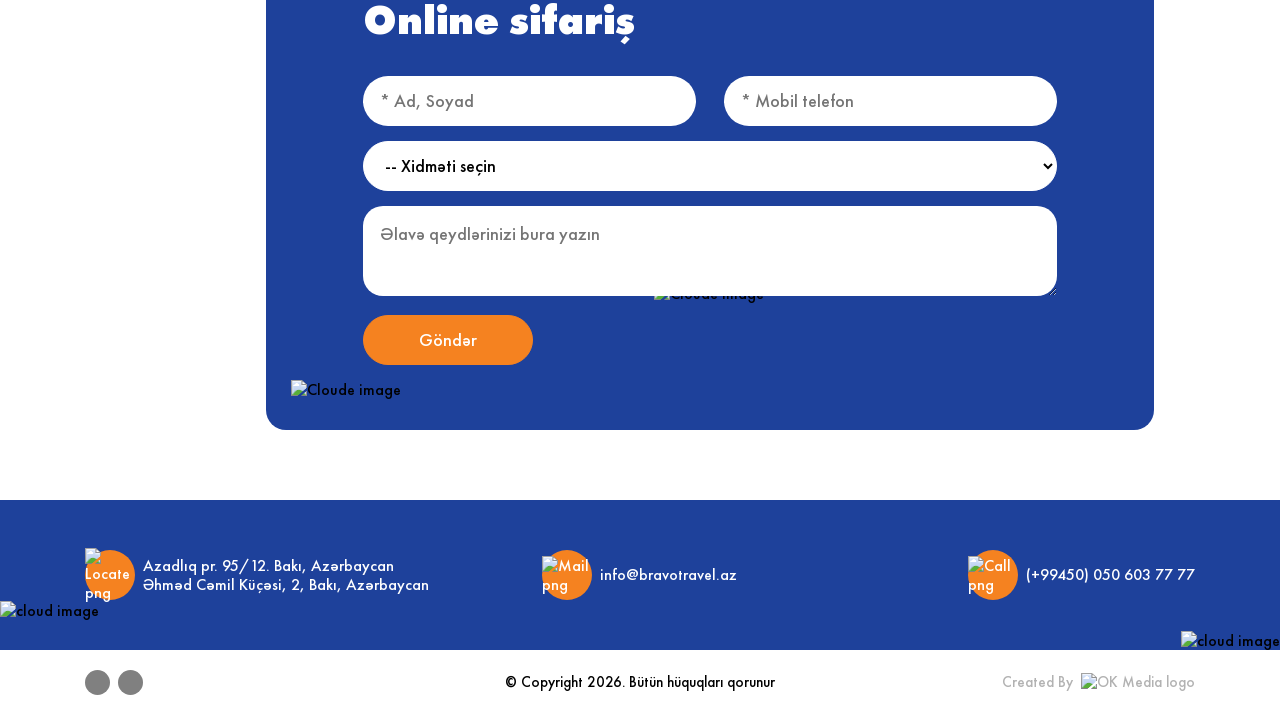
==== commit 85e51b1b: "Refactor carousel styles and structure - Updated the carousel styles in style.scss to improve layout" ====
--- a/index.html
+++ b/index.html
@@ -205,7 +205,9 @@
         </div>
 
         <div class="hero-carousel-main">
-          <div class="hero-dots-container"></div>
+          <div class="dots-container">
+            <div class="hero-dots-container"></div>
+          </div>
 
           <article id="hero-title-box">
             <h2 class="hero-title-text">istanbul</h2>
--- a/assets/styles/style.css
+++ b/assets/styles/style.css
@@ -196,6 +196,42 @@
   opacity: 1;
   animation: bounceIn 0.6s ease forwards;
 }
+.header-list .header-list.d-none {
+  display: none;
+}
+.header-list .header-list.d-block {
+  display: block;
+}
+.header-list .burger-menu-search {
+  height: 50px;
+  width: 100%;
+  padding: 12px 30px;
+  border-radius: 25px;
+  outline: none !important;
+  font-size: 13px;
+  border: 1px solid #fff;
+  border-top-right-radius: 0;
+  border-bottom-right-radius: 0;
+}
+.header-list .li-search {
+  display: none;
+  padding: 27px 35px;
+  align-items: center;
+}
+.header-list .burger-search-icon {
+  height: 50px;
+  background-image: url("https://bravotravel.az/img/search.png");
+  cursor: pointer;
+  background-repeat: no-repeat;
+  border-radius: 100%;
+  background-color: white;
+  padding: 24.5px;
+  background-position: center;
+  transition: 500ms all ease;
+  border: none;
+  border-top-left-radius: 0;
+  border-bottom-left-radius: 0;
+}
 
 .logo img {
   max-width: 160px;
@@ -711,46 +747,48 @@
   }
 }
 #carousel {
-  height: 100vh;
+  width: 100%;
+  aspect-ratio: 21/10;
   position: relative;
   overflow: hidden;
 }
-#carousel .bg-img-item {
-  position: absolute;
+#carousel .swiper-content-my,
+#carousel .swiper,
+#carousel .swiper-wrapper,
+#carousel .swiper-slide {
   width: 100%;
   height: 100%;
-}
-#carousel .bg-images {
-  display: flex;
+  position: relative;
 }
 #carousel .bg-layer {
   position: absolute;
+  inset: 0;
   width: 100%;
   height: 100%;
+  -o-object-fit: cover;
+     object-fit: cover;
   z-index: -5;
 }
 #carousel .bg-baku {
   position: absolute;
+  width: clamp(300px, 45vw, 900px);
   top: 25%;
+  left: 20%;
+  transform: translateX(-45%);
   width: 45%;
+  height: auto;
   z-index: -3;
 }
 #carousel .bg-fly {
   position: absolute;
+  width: clamp(120px, 18vw, 350px);
   top: 16%;
+  left: 10%;
+  height: auto;
   z-index: -1;
-  width: auto;
 }
 #carousel .bg-fly.flying {
   animation: fly 4s ease-in-out;
-}
-#carousel .swiper-content-my {
-  width: 100%;
-  height: 100%;
-}
-#carousel .swiper-content-my .swiper {
-  width: 100%;
-  height: 100%;
 }
 #carousel .hero-carousel-main {
   display: flex;
@@ -764,7 +802,9 @@
   z-index: 10;
 }
 #carousel .hero-carousel-main #hero-title-box {
-  width: 40%;
+  position: relative;
+  top: 130px;
+  left: -70px;
 }
 #carousel .hero-carousel-main #hero-title-box .hero-title-text {
   text-transform: uppercase;
@@ -780,13 +820,13 @@
 }
 #carousel .hero-carousel-main .hero-slider-engine {
   margin: 0;
-  width: 50%;
   padding: 45px;
   position: relative;
   overflow: hidden;
+  left: 100px;
 }
 #carousel .hero-carousel-main .hero-item-card.swiper-slide-active {
-  height: 370px;
+  transition: height 0.3s ease;
 }
 #carousel .hero-carousel-main .hero-item-card.swiper-slide-active .hero-overlay {
   display: none !important;
@@ -845,13 +885,17 @@
   font-size: 15px;
   line-height: 20px;
 }
+#carousel .hero-carousel-main .dots-container {
+  position: relative;
+  z-index: 20;
+  transform: rotate(90deg);
+  width: 25%;
+  left: -45px;
+  top: 20px;
+}
 #carousel .hero-carousel-main .hero-dots-container {
   display: flex;
-  transform: rotate(90deg);
-  position: relative;
-  width: -moz-fit-content;
-  width: fit-content;
-  z-index: 20;
+  height: 100%;
 }
 #carousel .hero-carousel-main .hero-dots-container .swiper-pagination-bullet {
   opacity: 1;
@@ -861,20 +905,22 @@
 }
 #carousel .hero-carousel-main .hero-dots-container .dot-parent {
   position: relative;
-  margin-right: 35px;
+  margin-left: 30px;
+  width: 8px;
+  height: 8px;
 }
 #carousel .hero-carousel-main .hero-dots-container .dot-parent .dot {
   display: block;
   background-color: #1e419b;
-  width: 8px;
-  height: 8px;
+  width: 100%;
+  height: 100%;
   border-radius: 50%;
 }
 #carousel .hero-carousel-main .hero-dots-container .dot-parent:after {
   content: "";
   position: absolute;
   top: 40%;
-  width: 45px;
+  width: 40px;
   height: 1.5px;
   background-color: #1e419b;
   left: 10px;
--- a/assets/styles/Responsive/responsive.css
+++ b/assets/styles/Responsive/responsive.css
@@ -34,6 +34,7 @@
     display: flex;
     justify-content: space-between;
     background-color: #f58220;
+    padding: 27px 35px;
     font-size: 20px;
     position: relative;
   }
@@ -48,20 +49,28 @@
   }
   .header-list li {
     width: 100%;
-    padding: 27px 35px;
     color: white;
     font-weight: 500;
     border-bottom: solid 1px #2d57a5;
-    padding: 20px 35px;
   }
   .header-list li a {
     font-size: 20px;
     padding: 0;
     display: flex;
+    padding: 27px 35px;
     justify-content: space-between;
+  }
+  .header-list li a span:after {
+    display: none;
+  }
+  .header-list li a.selected {
+    color: #f58220;
   }
   .header-list .fas {
     display: block;
+  }
+  .header-list .li-search {
+    display: flex;
   }
   header .overlay {
     display: block;
@@ -79,7 +88,6 @@
   }
   .header-list.animate-left {
     animation: animationLeft 0.3s normal;
-    display: none;
   }
   nav .overlay,
   .header-list,
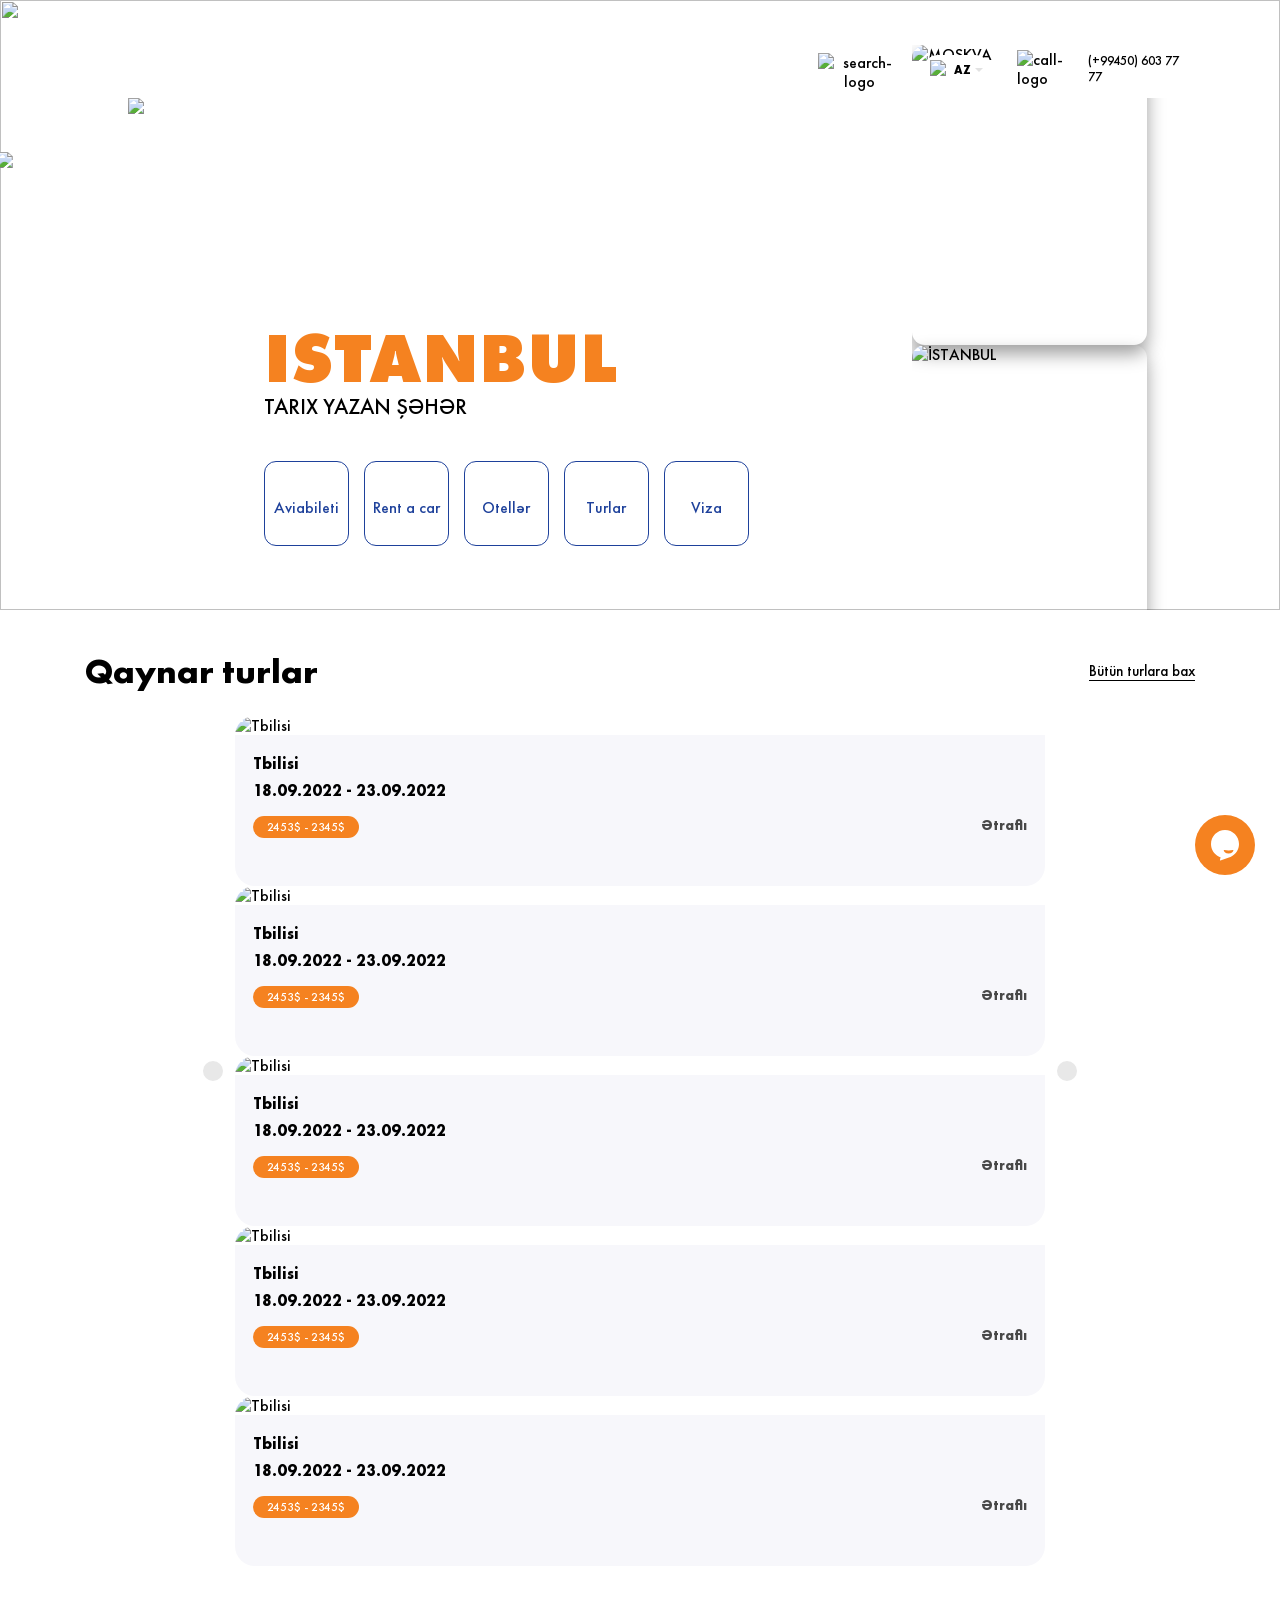
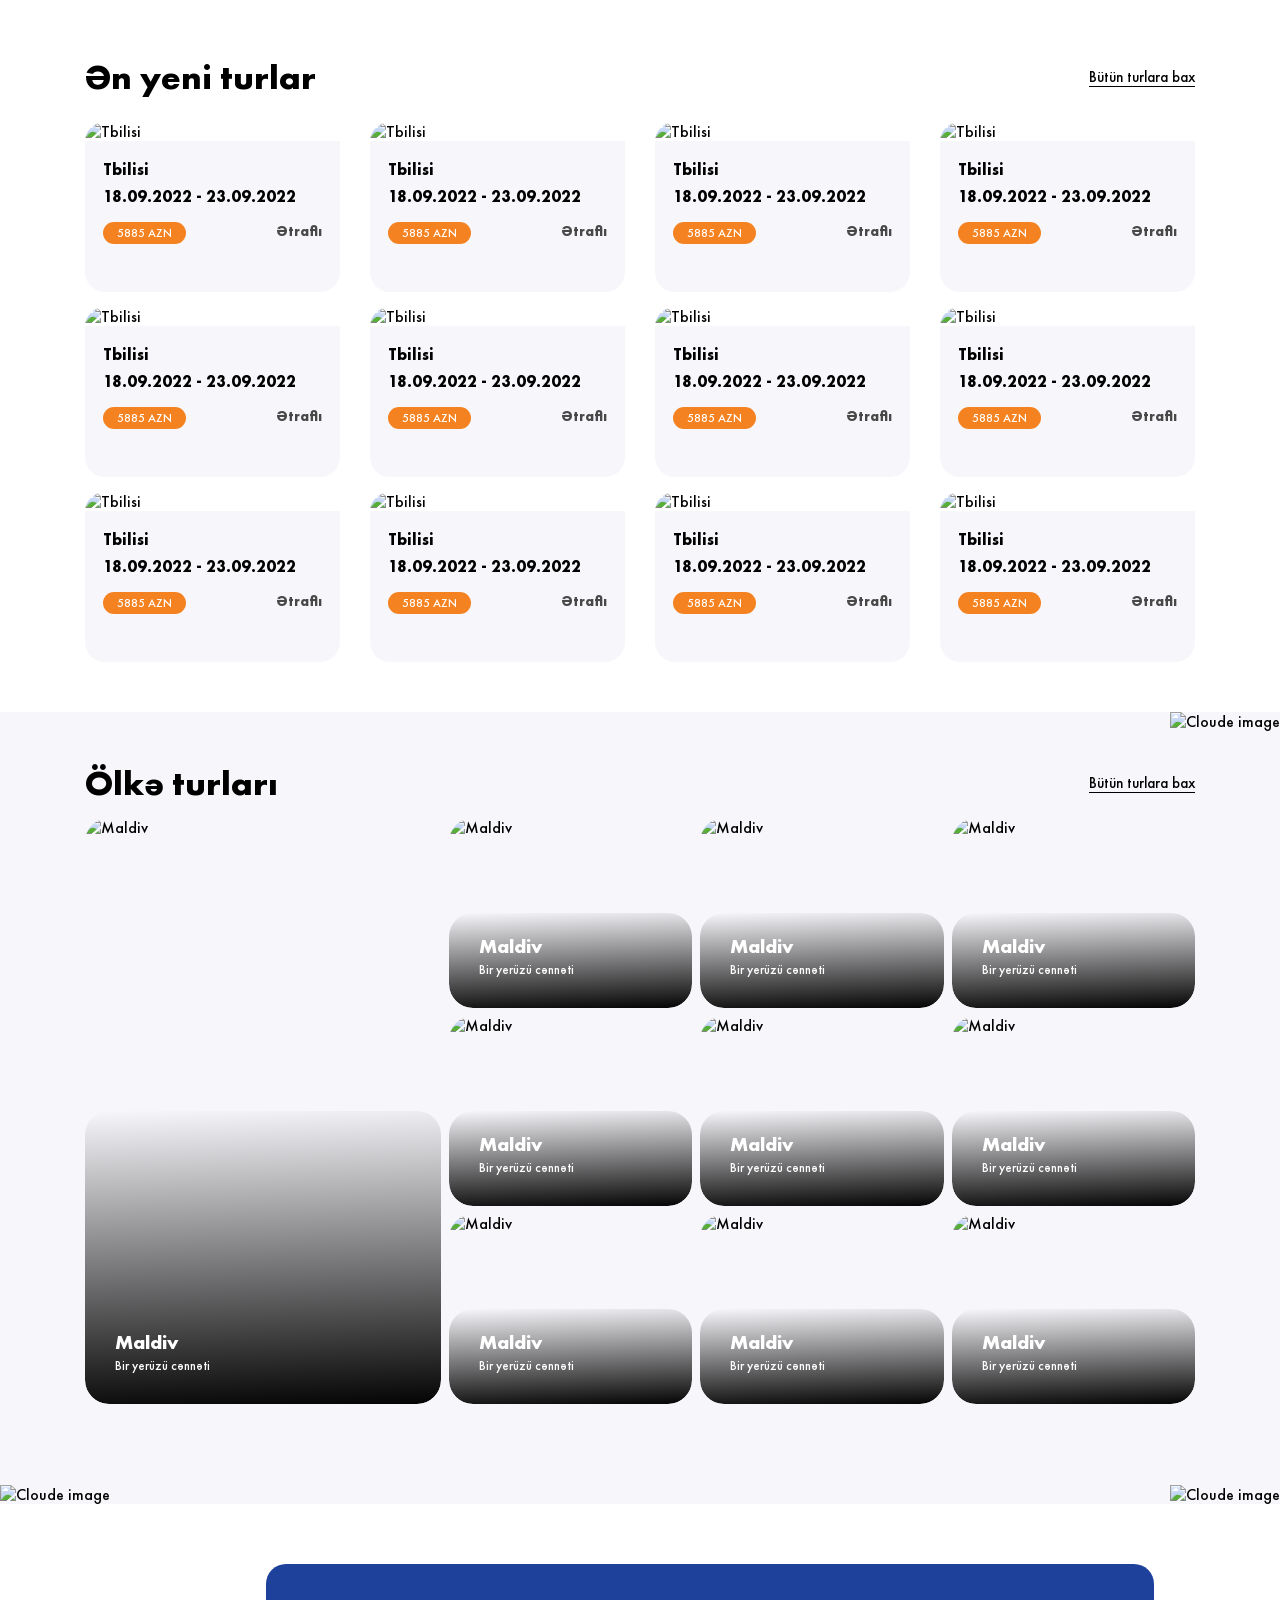
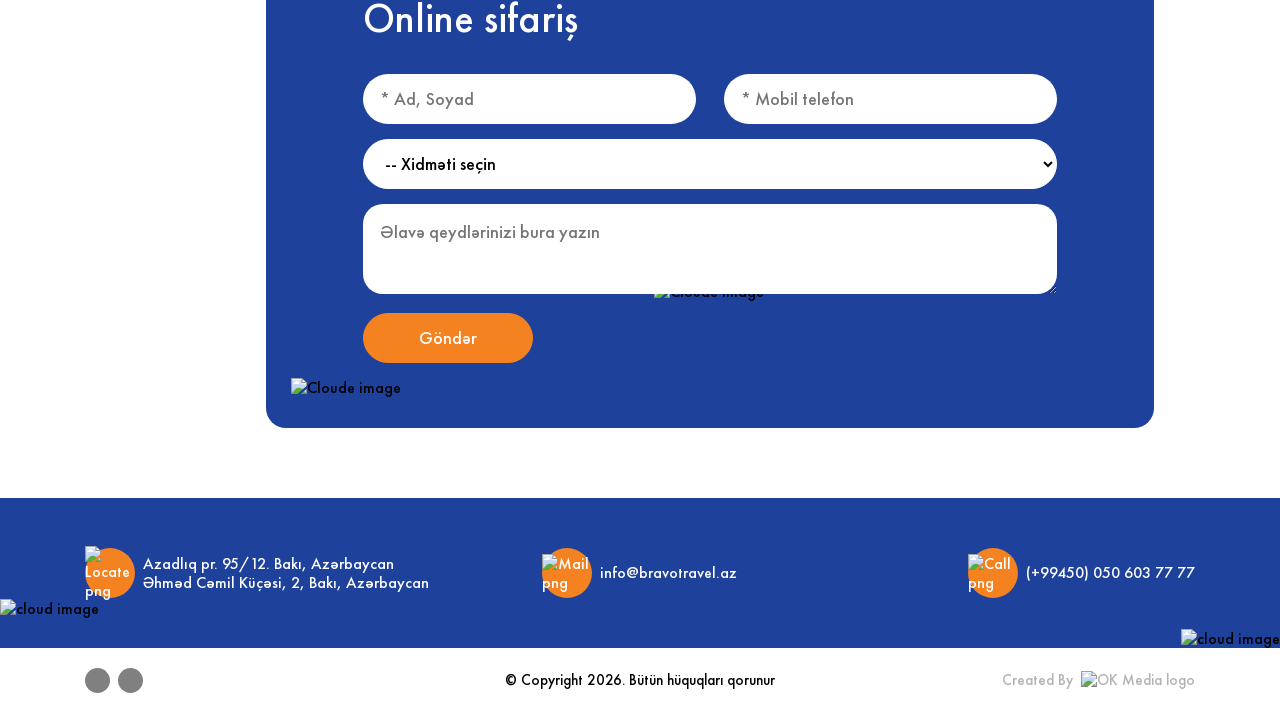
==== commit a9f0ed83: "Refactor styles for tours and card layout - Removed specific flex styling for tour cards in style.cs" ====
--- a/index.html
+++ b/index.html
@@ -334,7 +334,6 @@
           </div>
         </div>
       </section>
-
       <section id="new-tours">
         <div class="container">
           <div class="bg new-tours-bg">
--- a/assets/styles/style.css
+++ b/assets/styles/style.css
@@ -409,10 +409,6 @@
   transition: transform 0.4s ease;
 }
 
-#tours .card {
-  flex: 0 0 calc((100% - 60px) / 3);
-}
-
 .new-cards {
   display: flex;
   gap: 15px;
@@ -421,7 +417,7 @@
   justify-content: space-between;
 }
 .new-cards .card {
-  width: 260px;
+  flex: 0 0 23%;
 }
 
 .card {
@@ -476,7 +472,7 @@
 
 .tours-carousel {
   position: relative;
-  padding-inline: 130px;
+  padding-inline: 150px;
 }
 
 .cards-carousel {
@@ -499,13 +495,13 @@
 }
 
 .card-prev {
-  left: 8%;
+  left: 10%;
   position: absolute;
   top: 40%;
 }
 
 .card-next {
-  right: 8%;
+  right: 10%;
   position: absolute;
   z-index: 999;
   top: 40%;
@@ -569,7 +565,9 @@
   grid-column: span 2;
   grid-row: span 3;
 }
-.card-grid:not(:first-child) {
+.card-grid a {
+  display: block;
+  width: 100%;
   height: 100%;
 }
 .card-grid img {
@@ -649,6 +647,9 @@
   display: flex;
   justify-content: space-between;
   margin-bottom: 30px;
+}
+.form-container .form-head h3 {
+  font-weight: 500;
 }
 .form-container form {
   position: relative;
@@ -819,11 +820,12 @@
   color: #000;
 }
 #carousel .hero-carousel-main .hero-slider-engine {
+  width: 35%;
   margin: 0;
-  padding: 45px;
   position: relative;
   overflow: hidden;
-  left: 100px;
+  left: 150px;
+  top: 45px;
 }
 #carousel .hero-carousel-main .hero-item-card.swiper-slide-active {
   transition: height 0.3s ease;
--- a/assets/styles/Responsive/responsive.css
+++ b/assets/styles/Responsive/responsive.css
@@ -1,3 +1,84 @@
+* {
+  margin: 0;
+  padding: 0;
+  box-sizing: border-box;
+}
+
+@font-face {
+  font-family: "Futura";
+  src: url("../fonts/FuturaNewBold-Reg.ttf") format("truetype");
+  font-weight: 600;
+  font-style: normal;
+}
+@font-face {
+  font-family: "Futura";
+  src: url("../fonts/FuturaNewExtraBold-Reg.ttf") format("truetype");
+  font-style: normal;
+  font-weight: 900;
+}
+@font-face {
+  font-family: "Futura";
+  src: url("../fonts/FuturaNewMedium-Reg.ttf") format("truetype");
+  font-style: normal;
+  font-weight: 500;
+}
+body {
+  font-family: "Futura", sans-serif;
+}
+
+a {
+  text-decoration: none;
+  color: inherit;
+}
+
+ul,
+ol {
+  list-style: none;
+}
+
+button {
+  border: none;
+}
+
+input,
+button,
+textarea,
+select {
+  font: inherit;
+  border: none;
+}
+
+p,
+h1,
+h2,
+h3,
+h4,
+h5,
+h6 {
+  overflow-wrap: break-word;
+}
+
+.container {
+  max-width: 1140px;
+  margin: 0 auto;
+  padding-inline: 15px;
+}
+
+@media only screen and (max-width: 1440px) {
+  #carousel .hero-carousel-main .hero-slider-engine {
+    padding: 0;
+    left: 80px;
+  }
+  #carousel .hero-carousel-main .hero-item-card.swiper-slide-active {
+    transition: transform 0.3s ease;
+  }
+  #carousel .hero-carousel-main .hero-item-card.swiper-slide-active .hero-overlay {
+    display: none !important;
+  }
+  #carousel #infos {
+    margin-top: 40px;
+  }
+}
 @media only screen and (max-width: 1200px) {
   .container {
     max-width: 960px;
@@ -98,4 +179,247 @@
   .burger-menu {
     display: block;
   }
+  #carousel .hero-carousel-main #hero-title-box {
+    top: 110px;
+    left: -100px;
+  }
+  #carousel .hero-carousel-main #hero-title-box .hero-title-text {
+    font-size: 55px;
+  }
+  #carousel .hero-carousel-main .hero-slider-engine {
+    padding: 0;
+    top: 90px;
+    left: 0;
+  }
+  #carousel .hero-carousel-main .hero-item-card {
+    height: 280px;
+  }
+  #carousel .hero-carousel-main .hero-item-card.swiper-slide-active {
+    transition: transform 0.3s ease;
+  }
+  #carousel .hero-carousel-main .hero-item-card.swiper-slide-active .hero-overlay {
+    display: none !important;
+  }
+  #carousel #infos {
+    margin-top: 20px;
+  }
+  .card h3,
+  .card h4 {
+    font-size: 15px;
+  }
+  .card .card-footer {
+    margin-block: 16px 0;
+  }
+  .cards-head {
+    margin-bottom: 30px;
+  }
+  .grid-cards {
+    grid-auto-rows: 153px;
+  }
+  .tour-info {
+    bottom: 15px;
+  }
+  .tours-carousel {
+    padding-inline: 100px;
+  }
+  .card-prev {
+    left: 7%;
+  }
+  .card-next {
+    right: 7%;
+  }
+}
+@media only screen and (max-width: 992px) {
+  .container {
+    max-width: 720px;
+  }
+  #carousel .hero-carousel-main #hero-title-box {
+    top: 70px;
+    left: -120px;
+  }
+  #carousel .hero-carousel-main .hero-slider-engine {
+    left: 30px;
+    top: 80px;
+  }
+  #carousel .hero-carousel-main .hero-item-card {
+    height: 210px !important;
+  }
+  #carousel #infos {
+    margin-top: 5px;
+  }
+  #carousel #infos .info {
+    width: 50px;
+    height: 50px;
+  }
+  #carousel #infos .info p {
+    display: none;
+  }
+  .tours-carousel {
+    padding-inline: 80px;
+  }
+  .new-cards .card {
+    flex: 0 0 31%;
+  }
+  .grid-cards {
+    grid-auto-rows: 110px;
+  }
+  .tour-info p {
+    display: none;
+  }
+  .form-container {
+    width: 70%;
+  }
+  .form-container .inputs-row {
+    display: block;
+  }
+  .form-container .inputs-row input {
+    width: 100%;
+  }
+  .form-container .inputs-row input:first-child {
+    margin-bottom: 15px;
+  }
+  .form-container .submit-btn {
+    display: flex;
+    justify-self: center;
+  }
+  .form-container .cloud-bottomleft {
+    display: none;
+  }
+}
+@media only screen and (max-width: 768px) {
+  .container {
+    max-width: 540px;
+  }
+  #carousel {
+    aspect-ratio: 21/14;
+  }
+  #carousel .hero-carousel-main .hero-slider-engine {
+    left: -60px;
+    top: 80px;
+  }
+  #carousel .hero-carousel-main #hero-title-box {
+    position: relative;
+    top: 80px;
+    left: -140px;
+  }
+  #carousel .hero-carousel-main .dots-container {
+    width: 32%;
+    left: -70px;
+  }
+  .tours-carousel {
+    padding-inline: 15px;
+  }
+  .card-prev {
+    left: -20px;
+  }
+  .card-next {
+    right: -20px;
+  }
+  .new-cards .card {
+    flex: 0 0 48%;
+  }
+  .grid-cards {
+    grid-template-columns: repeat(3, 1fr);
+  }
+  .grid-cards .card-grid:first-child {
+    grid-column: span 1;
+    grid-row: span 1;
+  }
+  .form-div {
+    left: 0;
+  }
+  .form-container {
+    width: 100%;
+  }
+  .form-container .lady {
+    display: none;
+  }
+  .first .info-item {
+    gap: 25px;
+    flex-direction: column;
+  }
+  .second .info {
+    flex-direction: column;
+    gap: 15px;
+  }
+  .second .info-item {
+    justify-content: center;
+  }
+  .header-list {
+    width: 100%;
+  }
+}
+@media only screen and (max-width: 576px) {
+  .container {
+    width: 100%;
+  }
+  #carousel {
+    aspect-ratio: 21/17;
+  }
+  #carousel .hero-carousel-main .dots-container {
+    display: none;
+  }
+  #carousel .hero-carousel-main .hero-slider-engine {
+    left: -60px;
+    top: 80px;
+  }
+  #carousel .hero-carousel-main .hero-item-card .hero-info-content p {
+    display: none;
+  }
+  #carousel .hero-carousel-main #hero-title-box {
+    position: relative;
+    top: 60px;
+    left: 15px;
+  }
+  #carousel .hero-carousel-main #hero-title-box .hero-title-text {
+    font-size: 32px;
+  }
+  #carousel .hero-carousel-main #hero-title-box .hero-desc-text {
+    font-size: 15px;
+  }
+  #carousel .hero-carousel-main .dots-container {
+    width: 32%;
+    left: -70px;
+  }
+  #carousel #infos {
+    gap: 8px;
+    margin-top: 20px;
+  }
+  #carousel #infos .info {
+    width: 30px;
+    height: 30px;
+    border-radius: 5px;
+  }
+  #carousel #infos i {
+    font-size: 12px;
+  }
+  .new-cards {
+    justify-content: center;
+  }
+  .new-cards .card {
+    flex: 0 0 90%;
+  }
+  .grid-cards {
+    grid-auto-rows: 150px;
+    grid-template-columns: repeat(2, 1fr);
+  }
+  .grid-cards .card-grid:first-child {
+    grid-column: span 1;
+    grid-row: span 1;
+  }
+  .form-container {
+    padding: 30px 50px 50px;
+  }
+  .first .info {
+    flex-direction: column;
+    gap: 40px;
+  }
+  .first .info-item {
+    width: 100%;
+    flex-direction: row;
+    justify-content: center;
+  }
+  .first .info-item:last-child {
+    justify-content: center;
+  }
 }/*# sourceMappingURL=responsive.css.map */
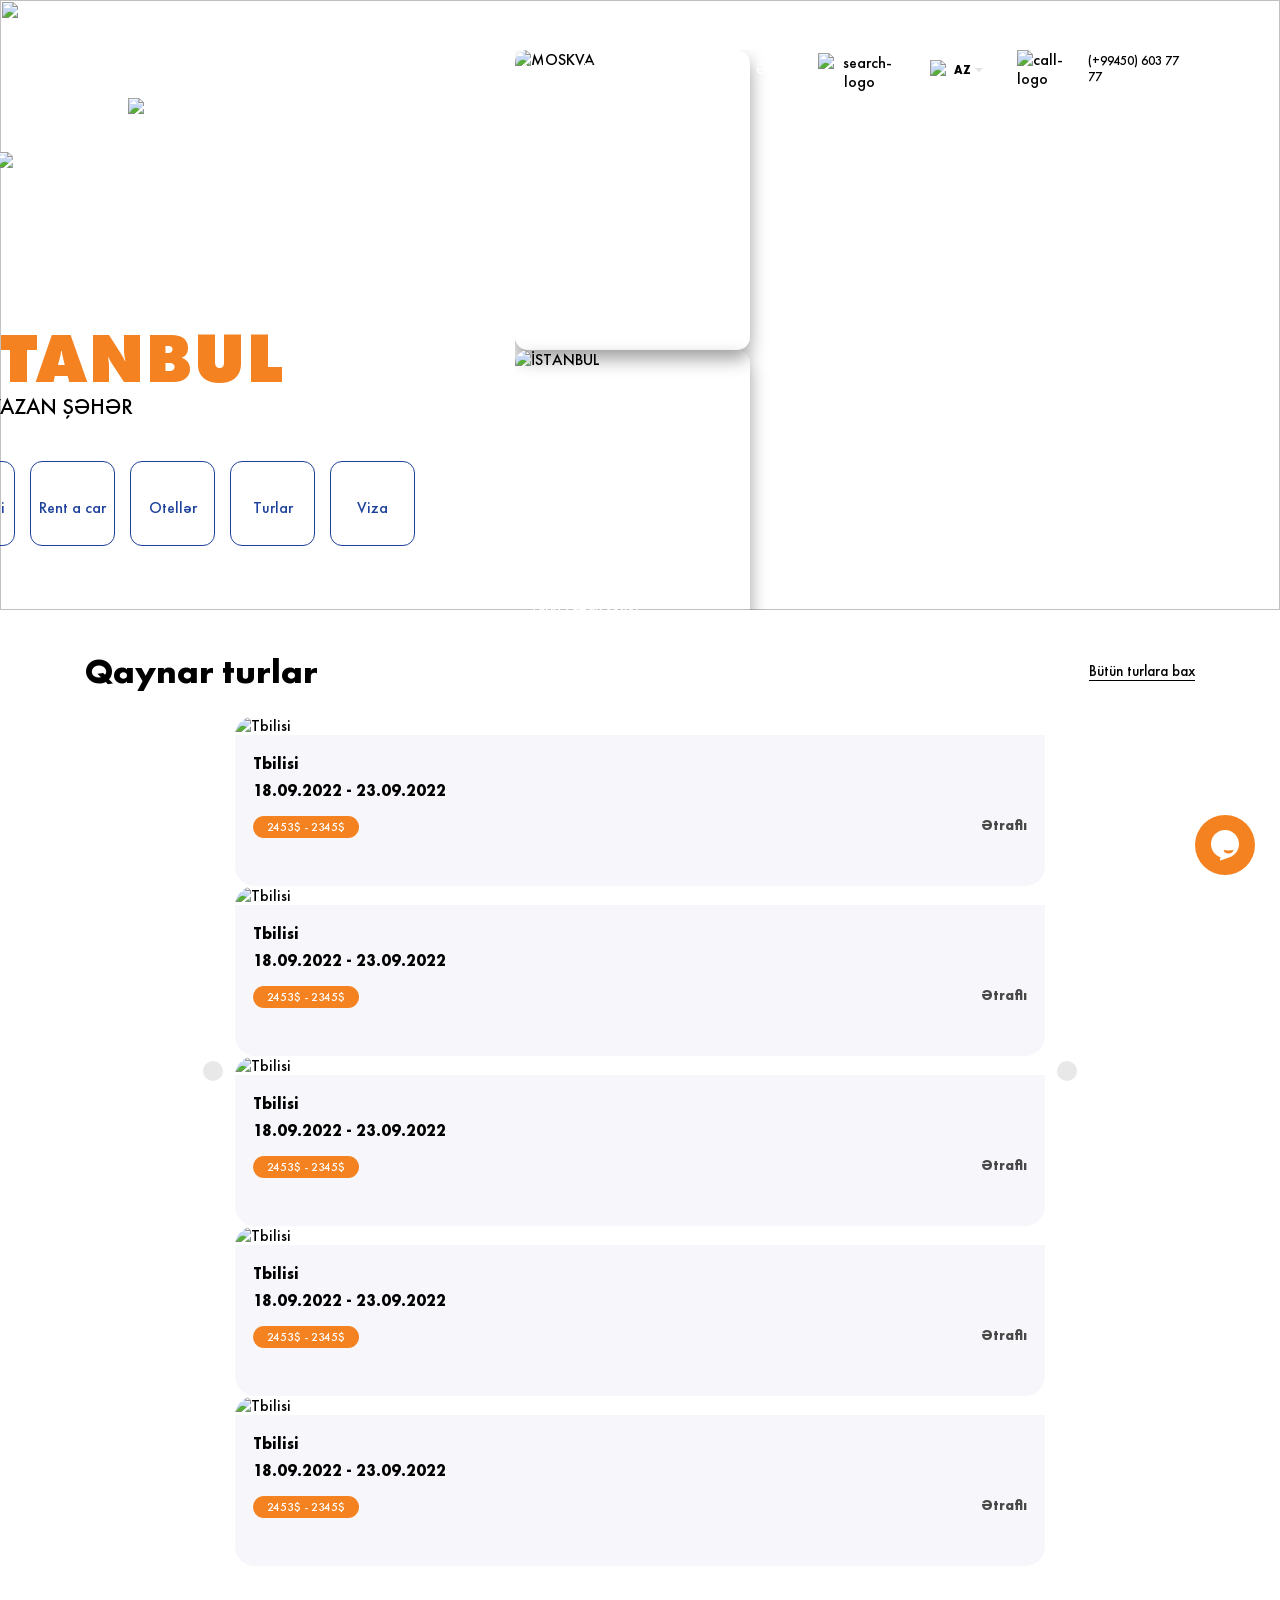
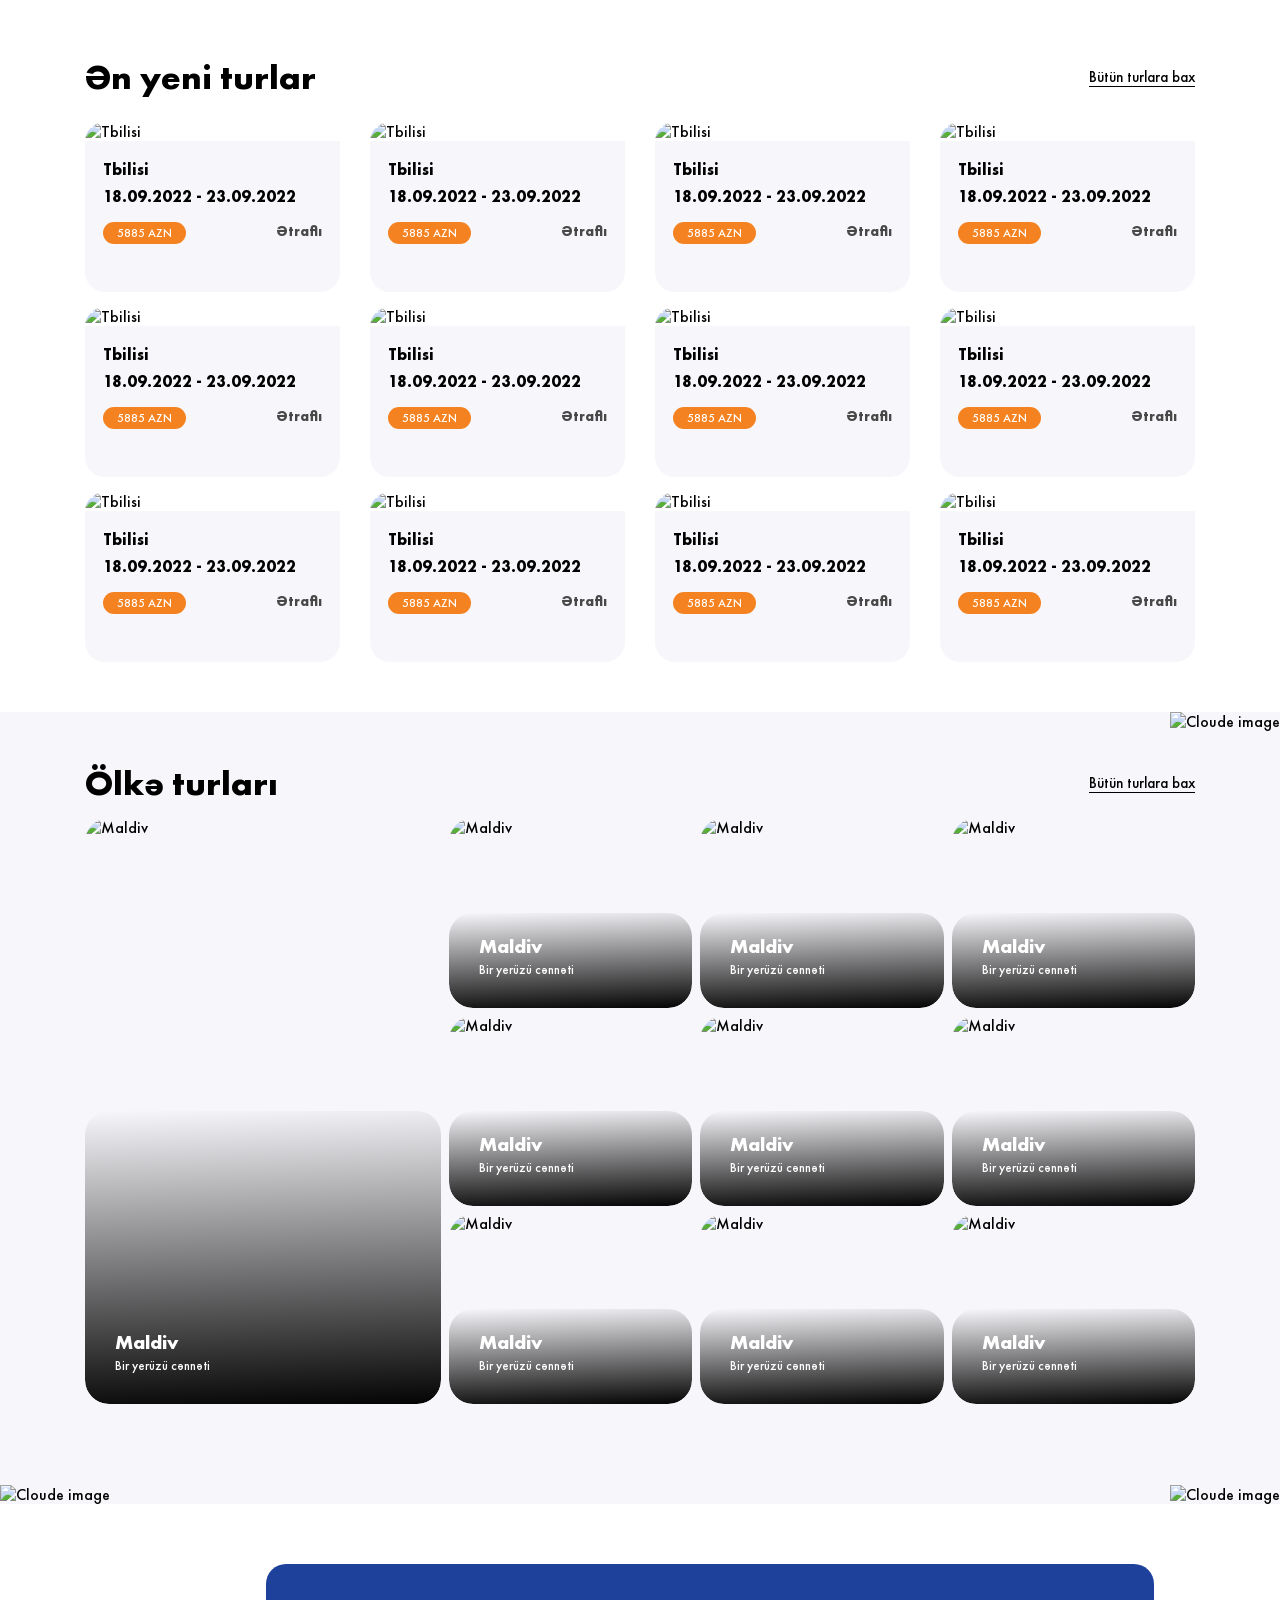
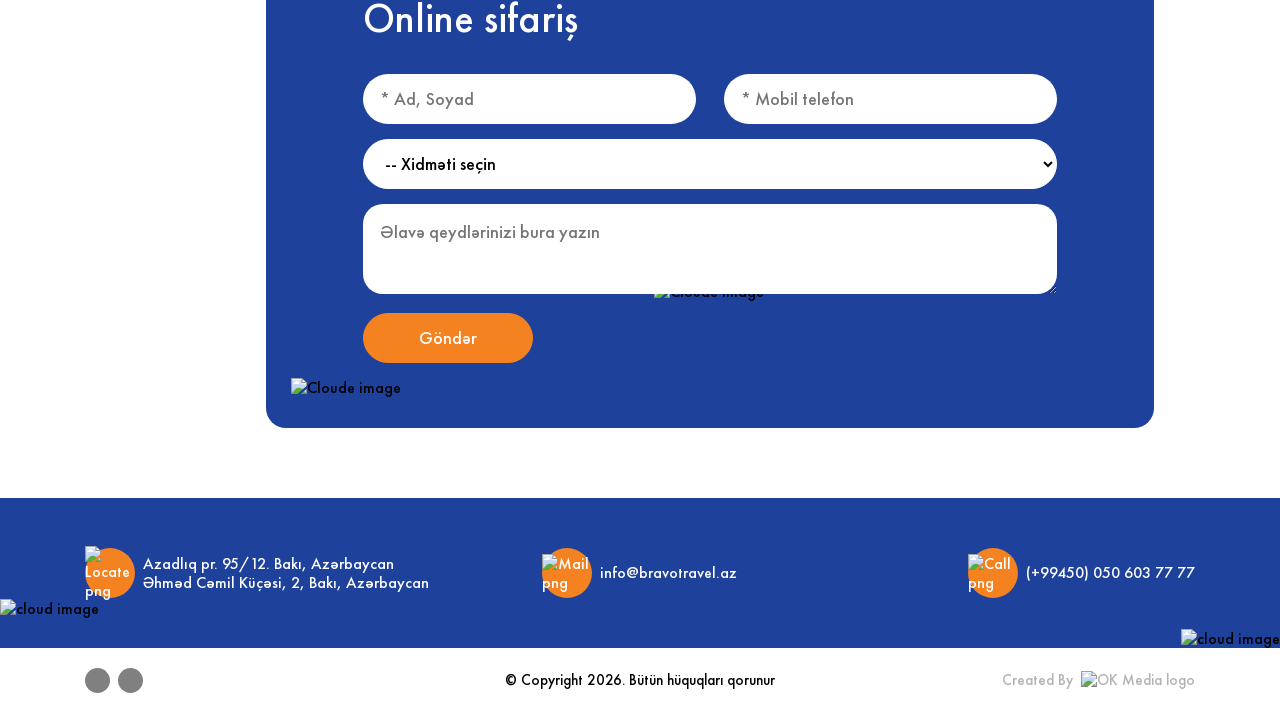
==== commit 2288e510: "Update responsive styles and add WhatsApp message link - Adjusted positioning of hero carousel eleme" ====
--- a/index.html
+++ b/index.html
@@ -804,6 +804,12 @@
           </div>
         </div>
       </div>
+      <a
+        id="wp-message"
+        href="https://api.whatsapp.com/send?phone=994506037777&amp;text=Salam, sizə www.bravotravel.az saytından yazıram. "
+      >
+        <i class="fab fa-whatsapp"></i>&nbsp;&nbsp;WhatsAppa yazın</a
+      >
     </footer>
 
     <div class="chat-icon">
--- a/assets/styles/style.css
+++ b/assets/styles/style.css
@@ -818,14 +818,14 @@
   font-size: 22px;
   text-transform: uppercase;
   color: #000;
+  width: -moz-max-content;
+  width: max-content;
 }
 #carousel .hero-carousel-main .hero-slider-engine {
-  width: 35%;
   margin: 0;
   position: relative;
   overflow: hidden;
-  left: 150px;
-  top: 45px;
+  left: 120px;
 }
 #carousel .hero-carousel-main .hero-item-card.swiper-slide-active {
   transition: height 0.3s ease;
@@ -891,7 +891,6 @@
   position: relative;
   z-index: 20;
   transform: rotate(90deg);
-  width: 25%;
   left: -45px;
   top: 20px;
 }
@@ -1124,4 +1123,19 @@
 }
 .second .social-link:hover {
   background-color: #f58220;
+}
+
+#wp-message {
+  position: fixed;
+  bottom: 0;
+  width: 100%;
+  display: none;
+  text-align: center;
+  background-color: #0dc143;
+  color: #fff;
+  padding: 18px 5px;
+  font-weight: bold;
+  font-size: 14px;
+  cursor: pointer;
+  z-index: 994;
 }/*# sourceMappingURL=style.css.map */
--- a/assets/styles/Responsive/responsive.css
+++ b/assets/styles/Responsive/responsive.css
@@ -67,7 +67,8 @@
 @media only screen and (max-width: 1440px) {
   #carousel .hero-carousel-main .hero-slider-engine {
     padding: 0;
-    left: 80px;
+    left: 30px;
+    top: 50px;
   }
   #carousel .hero-carousel-main .hero-item-card.swiper-slide-active {
     transition: transform 0.3s ease;
@@ -233,16 +234,20 @@
   .container {
     max-width: 720px;
   }
+  #carousel {
+    aspect-ratio: 21/12;
+  }
   #carousel .hero-carousel-main #hero-title-box {
     top: 70px;
     left: -120px;
   }
   #carousel .hero-carousel-main .hero-slider-engine {
-    left: 30px;
+    left: -30px;
     top: 80px;
   }
   #carousel .hero-carousel-main .hero-item-card {
     height: 210px !important;
+    width: 210px;
   }
   #carousel #infos {
     margin-top: 5px;
@@ -254,6 +259,14 @@
   #carousel #infos .info p {
     display: none;
   }
+  #carousel #infos .info i {
+    font-size: 17px;
+  }
+  #carousel .bg-baku {
+    top: 28%;
+    left: 20%;
+    width: 45%;
+  }
   .tours-carousel {
     padding-inline: 80px;
   }
@@ -284,6 +297,12 @@
   }
   .form-container .cloud-bottomleft {
     display: none;
+  }
+  footer {
+    margin-bottom: 53px;
+  }
+  #wp-message {
+    display: block;
   }
 }
 @media only screen and (max-width: 768px) {
@@ -306,6 +325,12 @@
     width: 32%;
     left: -70px;
   }
+  #carousel .hero-carousel-main .hero-item-card {
+    width: 160px;
+  }
+  #carousel .hero-carousel-main .hero-item-card .hero-info-content {
+    padding: 0 5px 0 15px;
+  }
   .tours-carousel {
     padding-inline: 15px;
   }
@@ -360,7 +385,7 @@
     display: none;
   }
   #carousel .hero-carousel-main .hero-slider-engine {
-    left: -60px;
+    left: 90px;
     top: 80px;
   }
   #carousel .hero-carousel-main .hero-item-card .hero-info-content p {
@@ -369,39 +394,50 @@
   #carousel .hero-carousel-main #hero-title-box {
     position: relative;
     top: 60px;
-    left: 15px;
+    left: 30px;
   }
   #carousel .hero-carousel-main #hero-title-box .hero-title-text {
-    font-size: 32px;
-  }
-  #carousel .hero-carousel-main #hero-title-box .hero-desc-text {
-    font-size: 15px;
+    font-size: 42px;
   }
   #carousel .hero-carousel-main .dots-container {
     width: 32%;
     left: -70px;
   }
+  #carousel .hero-carousel-main .hero-item-card {
+    width: 140px;
+  }
+  #carousel .hero-carousel-main .hero-item-card .hero-info-content h3 {
+    font-size: 18px;
+  }
   #carousel #infos {
-    gap: 8px;
+    gap: 15px;
     margin-top: 20px;
   }
   #carousel #infos .info {
-    width: 30px;
-    height: 30px;
-    border-radius: 5px;
+    width: 40px;
+    height: 40px;
   }
   #carousel #infos i {
     font-size: 12px;
   }
+  .cards-carousel {
+    width: 85%;
+  }
+  .card-prev {
+    left: 15px;
+  }
+  .card-next {
+    right: 15px;
+  }
   .new-cards {
     justify-content: center;
   }
   .new-cards .card {
-    flex: 0 0 90%;
+    flex: 0 0 75%;
   }
   .grid-cards {
-    grid-auto-rows: 150px;
-    grid-template-columns: repeat(2, 1fr);
+    grid-auto-rows: 124px;
+    grid-template-columns: repeat(3, 1fr);
   }
   .grid-cards .card-grid:first-child {
     grid-column: span 1;
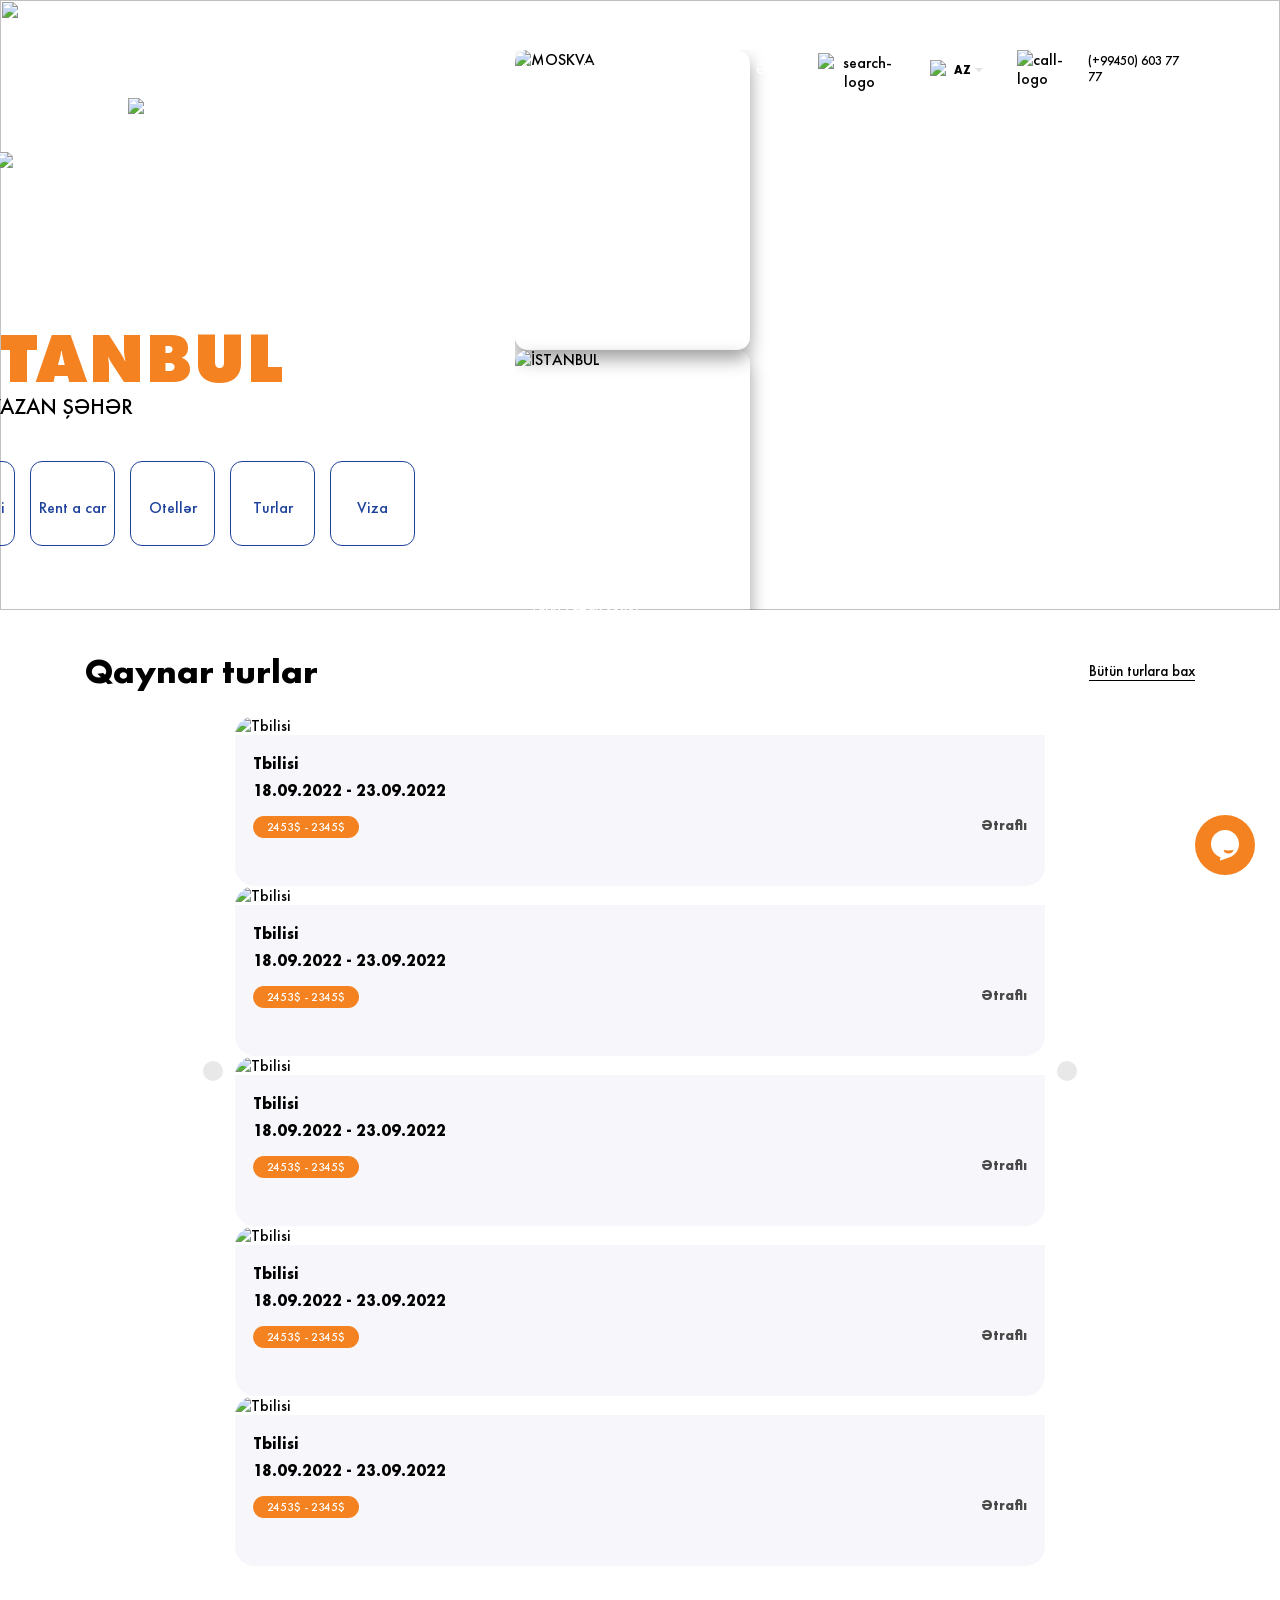
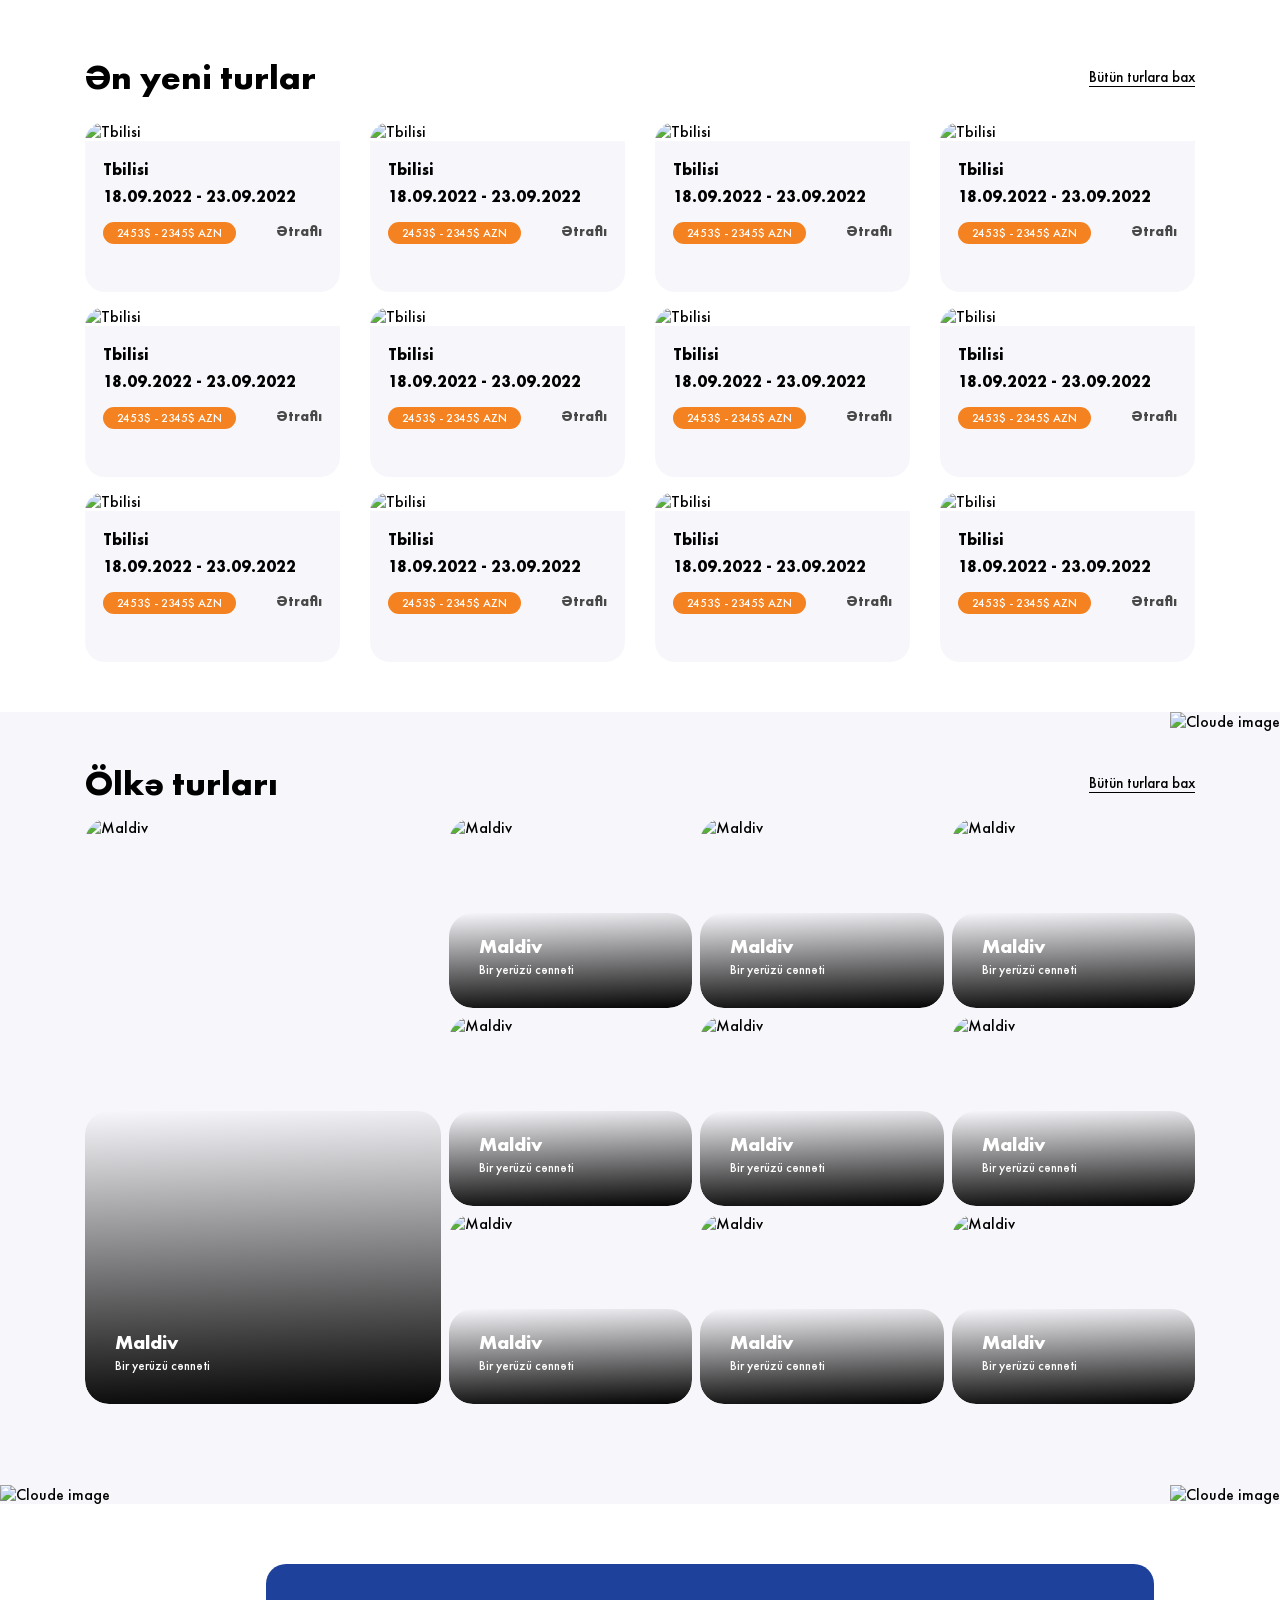
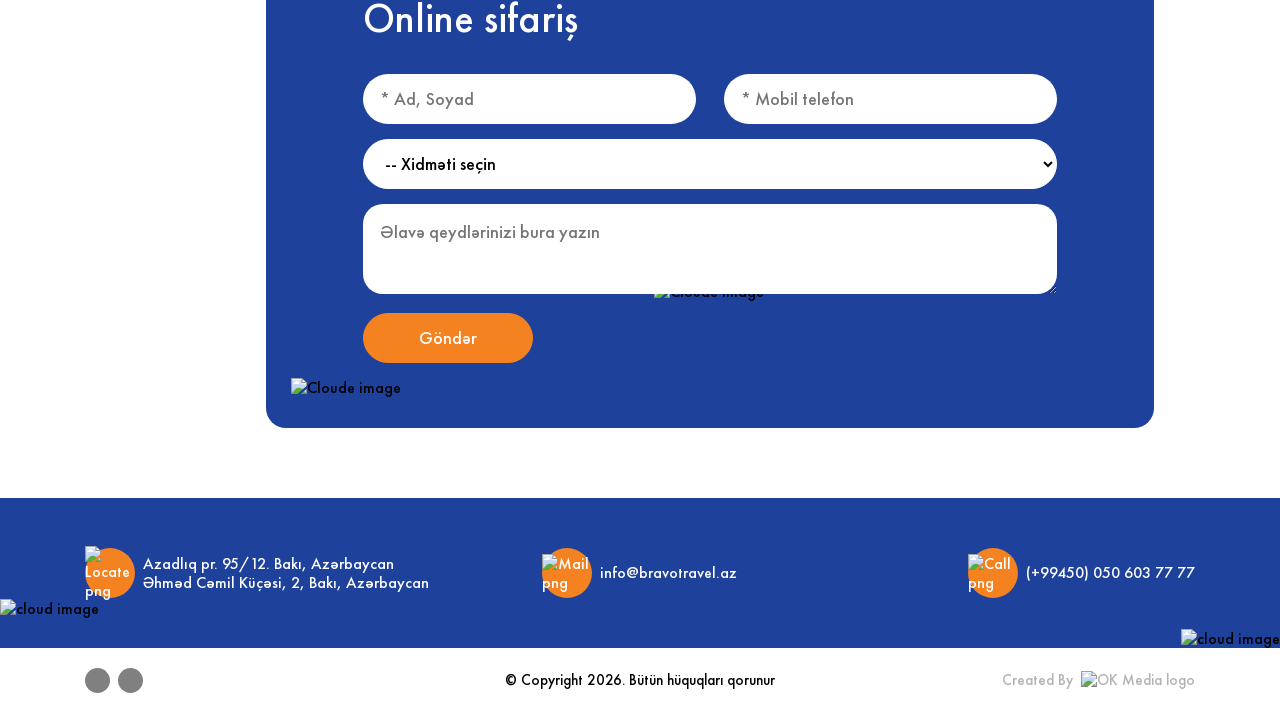
==== commit ca3c36b9: "Refactor tour cards implementation to dynamically generate content for head, hot, new, and country t" ====
--- a/index.html
+++ b/index.html
@@ -251,78 +251,7 @@
 
             <div class="tours-carousel">
               <div class="cards-carousel swiper">
-                <div class="cards swiper-wrapper">
-                  <div class="card swiper-slide">
-                    <img
-                      src="https://bravotravel.az/uploads/posts/2022-08/medium/1661868740_2022-08-30-18.08.16.jpg"
-                      alt="Tbilisi"
-                    />
-                    <div class="card-info">
-                      <h3>Tbilisi</h3>
-                      <h4>18.09.2022 - 23.09.2022</h4>
-                      <div class="card-footer">
-                        <p>2453$ - 2345$</p>
-                        <span>Ətraflı</span>
-                      </div>
-                    </div>
-                  </div>
-                  <div class="card swiper-slide">
-                    <img
-                      src="https://bravotravel.az/uploads/posts/2022-08/medium/1661868740_2022-08-30-18.08.16.jpg"
-                      alt="Tbilisi"
-                    />
-                    <div class="card-info">
-                      <h3>Tbilisi</h3>
-                      <h4>18.09.2022 - 23.09.2022</h4>
-                      <div class="card-footer">
-                        <p>2453$ - 2345$</p>
-                        <span>Ətraflı</span>
-                      </div>
-                    </div>
-                  </div>
-                  <div class="card swiper-slide">
-                    <img
-                      src="https://bravotravel.az/uploads/posts/2022-08/medium/1661868740_2022-08-30-18.08.16.jpg"
-                      alt="Tbilisi"
-                    />
-                    <div class="card-info">
-                      <h3>Tbilisi</h3>
-                      <h4>18.09.2022 - 23.09.2022</h4>
-                      <div class="card-footer">
-                        <p>2453$ - 2345$</p>
-                        <span>Ətraflı</span>
-                      </div>
-                    </div>
-                  </div>
-                  <div class="card swiper-slide">
-                    <img
-                      src="https://bravotravel.az/uploads/posts/2022-08/medium/1661868740_2022-08-30-18.08.16.jpg"
-                      alt="Tbilisi"
-                    />
-                    <div class="card-info">
-                      <h3>Tbilisi</h3>
-                      <h4>18.09.2022 - 23.09.2022</h4>
-                      <div class="card-footer">
-                        <p>2453$ - 2345$</p>
-                        <span>Ətraflı</span>
-                      </div>
-                    </div>
-                  </div>
-                  <div class="card swiper-slide">
-                    <img
-                      src="https://bravotravel.az/uploads/posts/2022-08/medium/1661868740_2022-08-30-18.08.16.jpg"
-                      alt="Tbilisi"
-                    />
-                    <div class="card-info">
-                      <h3>Tbilisi</h3>
-                      <h4>18.09.2022 - 23.09.2022</h4>
-                      <div class="card-footer">
-                        <p>2453$ - 2345$</p>
-                        <span>Ətraflı</span>
-                      </div>
-                    </div>
-                  </div>
-                </div>
+                <div class="cards swiper-wrapper"></div>
               </div>
               <button class="card-navbtn card-prev">
                 <i class="fa-solid fa-angle-left"></i>
@@ -341,176 +270,7 @@
               <h2>Ən yeni turlar</h2>
               <a href="#">Bütün turlara bax</a>
             </div>
-            <div class="new-cards">
-              <article class="card">
-                <img
-                  src="https://bravotravel.az/uploads/posts/2022-08/medium/1661868740_2022-08-30-18.08.16.jpg"
-                  alt="Tbilisi"
-                />
-                <div class="card-info">
-                  <h3>Tbilisi</h3>
-                  <h4>18.09.2022 - 23.09.2022</h4>
-                  <div class="card-footer">
-                    <p>5885 AZN</p>
-                    <span>Ətraflı</span>
-                  </div>
-                </div>
-              </article>
-              <article class="card">
-                <img
-                  src="https://bravotravel.az/uploads/posts/2022-08/medium/1661868740_2022-08-30-18.08.16.jpg"
-                  alt="Tbilisi"
-                />
-                <div class="card-info">
-                  <h3>Tbilisi</h3>
-                  <h4>18.09.2022 - 23.09.2022</h4>
-                  <div class="card-footer">
-                    <p>5885 AZN</p>
-                    <span>Ətraflı</span>
-                  </div>
-                </div>
-              </article>
-              <article class="card">
-                <img
-                  src="https://bravotravel.az/uploads/posts/2022-08/medium/1661868740_2022-08-30-18.08.16.jpg"
-                  alt="Tbilisi"
-                />
-                <div class="card-info">
-                  <h3>Tbilisi</h3>
-                  <h4>18.09.2022 - 23.09.2022</h4>
-                  <div class="card-footer">
-                    <p>5885 AZN</p>
-                    <span>Ətraflı</span>
-                  </div>
-                </div>
-              </article>
-              <article class="card">
-                <img
-                  src="https://bravotravel.az/uploads/posts/2022-08/medium/1661868740_2022-08-30-18.08.16.jpg"
-                  alt="Tbilisi"
-                />
-                <div class="card-info">
-                  <h3>Tbilisi</h3>
-                  <h4>18.09.2022 - 23.09.2022</h4>
-                  <div class="card-footer">
-                    <p>5885 AZN</p>
-                    <span>Ətraflı</span>
-                  </div>
-                </div>
-              </article>
-              <article class="card">
-                <img
-                  src="https://bravotravel.az/uploads/posts/2022-08/medium/1661868740_2022-08-30-18.08.16.jpg"
-                  alt="Tbilisi"
-                />
-                <div class="card-info">
-                  <h3>Tbilisi</h3>
-                  <h4>18.09.2022 - 23.09.2022</h4>
-                  <div class="card-footer">
-                    <p>5885 AZN</p>
-                    <span>Ətraflı</span>
-                  </div>
-                </div>
-              </article>
-              <article class="card">
-                <img
-                  src="https://bravotravel.az/uploads/posts/2022-08/medium/1661868740_2022-08-30-18.08.16.jpg"
-                  alt="Tbilisi"
-                />
-                <div class="card-info">
-                  <h3>Tbilisi</h3>
-                  <h4>18.09.2022 - 23.09.2022</h4>
-                  <div class="card-footer">
-                    <p>5885 AZN</p>
-                    <span>Ətraflı</span>
-                  </div>
-                </div>
-              </article>
-              <article class="card">
-                <img
-                  src="https://bravotravel.az/uploads/posts/2022-08/medium/1661868740_2022-08-30-18.08.16.jpg"
-                  alt="Tbilisi"
-                />
-                <div class="card-info">
-                  <h3>Tbilisi</h3>
-                  <h4>18.09.2022 - 23.09.2022</h4>
-                  <div class="card-footer">
-                    <p>5885 AZN</p>
-                    <span>Ətraflı</span>
-                  </div>
-                </div>
-              </article>
-              <article class="card">
-                <img
-                  src="https://bravotravel.az/uploads/posts/2022-08/medium/1661868740_2022-08-30-18.08.16.jpg"
-                  alt="Tbilisi"
-                />
-                <div class="card-info">
-                  <h3>Tbilisi</h3>
-                  <h4>18.09.2022 - 23.09.2022</h4>
-                  <div class="card-footer">
-                    <p>5885 AZN</p>
-                    <span>Ətraflı</span>
-                  </div>
-                </div>
-              </article>
-              <article class="card">
-                <img
-                  src="https://bravotravel.az/uploads/posts/2022-08/medium/1661868740_2022-08-30-18.08.16.jpg"
-                  alt="Tbilisi"
-                />
-                <div class="card-info">
-                  <h3>Tbilisi</h3>
-                  <h4>18.09.2022 - 23.09.2022</h4>
-                  <div class="card-footer">
-                    <p>5885 AZN</p>
-                    <span>Ətraflı</span>
-                  </div>
-                </div>
-              </article>
-              <article class="card">
-                <img
-                  src="https://bravotravel.az/uploads/posts/2022-08/medium/1661868740_2022-08-30-18.08.16.jpg"
-                  alt="Tbilisi"
-                />
-                <div class="card-info">
-                  <h3>Tbilisi</h3>
-                  <h4>18.09.2022 - 23.09.2022</h4>
-                  <div class="card-footer">
-                    <p>5885 AZN</p>
-                    <span>Ətraflı</span>
-                  </div>
-                </div>
-              </article>
-              <article class="card">
-                <img
-                  src="https://bravotravel.az/uploads/posts/2022-08/medium/1661868740_2022-08-30-18.08.16.jpg"
-                  alt="Tbilisi"
-                />
-                <div class="card-info">
-                  <h3>Tbilisi</h3>
-                  <h4>18.09.2022 - 23.09.2022</h4>
-                  <div class="card-footer">
-                    <p>5885 AZN</p>
-                    <span>Ətraflı</span>
-                  </div>
-                </div>
-              </article>
-              <article class="card">
-                <img
-                  src="https://bravotravel.az/uploads/posts/2022-08/medium/1661868740_2022-08-30-18.08.16.jpg"
-                  alt="Tbilisi"
-                />
-                <div class="card-info">
-                  <h3>Tbilisi</h3>
-                  <h4>18.09.2022 - 23.09.2022</h4>
-                  <div class="card-footer">
-                    <p>5885 AZN</p>
-                    <span>Ətraflı</span>
-                  </div>
-                </div>
-              </article>
-            </div>
+            <div class="new-cards"></div>
           </div>
         </div>
       </section>
@@ -535,141 +295,9 @@
             <h2>Ölkə turları</h2>
             <a href="#">Bütün turlara bax</a>
           </div>
-          <div class="grid-cards">
-            <div class="card-grid">
-              <a href="#">
-                <img
-                  src="https://i0.wp.com/handluggageonly.co.uk/wp-content/uploads/2016/11/IMG_5764.jpg?resize=1000%2C1500&ssl=1"
-                  alt="Maldiv"
-                />
-                <div class="overlay"></div>
-                <div class="tour-info">
-                  <h3>Maldiv</h3>
-                  <p>Bir yerüzü cənnəti</p>
-                </div>
-              </a>
-            </div>
-            <div class="card-grid">
-              <a href="#">
-                <img
-                  src="https://i0.wp.com/handluggageonly.co.uk/wp-content/uploads/2016/11/IMG_5764.jpg?resize=1000%2C1500&ssl=1"
-                  alt="Maldiv"
-                />
-                <div class="overlay"></div>
-                <div class="tour-info">
-                  <h3>Maldiv</h3>
-                  <p>Bir yerüzü cənnəti</p>
-                </div>
-              </a>
-            </div>
-            <div class="card-grid">
-              <a href="#">
-                <img
-                  src="https://i0.wp.com/handluggageonly.co.uk/wp-content/uploads/2016/11/IMG_5764.jpg?resize=1000%2C1500&ssl=1"
-                  alt="Maldiv"
-                />
-                <div class="overlay"></div>
-                <div class="tour-info">
-                  <h3>Maldiv</h3>
-                  <p>Bir yerüzü cənnəti</p>
-                </div>
-              </a>
-            </div>
-            <div class="card-grid">
-              <a href="#">
-                <img
-                  src="https://i0.wp.com/handluggageonly.co.uk/wp-content/uploads/2016/11/IMG_5764.jpg?resize=1000%2C1500&ssl=1"
-                  alt="Maldiv"
-                />
-                <div class="overlay"></div>
-                <div class="tour-info">
-                  <h3>Maldiv</h3>
-                  <p>Bir yerüzü cənnəti</p>
-                </div>
-              </a>
-            </div>
-            <div class="card-grid">
-              <a href="#">
-                <img
-                  src="https://i0.wp.com/handluggageonly.co.uk/wp-content/uploads/2016/11/IMG_5764.jpg?resize=1000%2C1500&ssl=1"
-                  alt="Maldiv"
-                />
-                <div class="overlay"></div>
-                <div class="tour-info">
-                  <h3>Maldiv</h3>
-                  <p>Bir yerüzü cənnəti</p>
-                </div>
-              </a>
-            </div>
-            <div class="card-grid">
-              <a href="#">
-                <img
-                  src="https://i0.wp.com/handluggageonly.co.uk/wp-content/uploads/2016/11/IMG_5764.jpg?resize=1000%2C1500&ssl=1"
-                  alt="Maldiv"
-                />
-                <div class="overlay"></div>
-                <div class="tour-info">
-                  <h3>Maldiv</h3>
-                  <p>Bir yerüzü cənnəti</p>
-                </div>
-              </a>
-            </div>
-            <div class="card-grid">
-              <a href="#">
-                <img
-                  src="https://i0.wp.com/handluggageonly.co.uk/wp-content/uploads/2016/11/IMG_5764.jpg?resize=1000%2C1500&ssl=1"
-                  alt="Maldiv"
-                />
-                <div class="overlay"></div>
-                <div class="tour-info">
-                  <h3>Maldiv</h3>
-                  <p>Bir yerüzü cənnəti</p>
-                </div>
-              </a>
-            </div>
-            <div class="card-grid">
-              <a href="#">
-                <img
-                  src="https://i0.wp.com/handluggageonly.co.uk/wp-content/uploads/2016/11/IMG_5764.jpg?resize=1000%2C1500&ssl=1"
-                  alt="Maldiv"
-                />
-                <div class="overlay"></div>
-                <div class="tour-info">
-                  <h3>Maldiv</h3>
-                  <p>Bir yerüzü cənnəti</p>
-                </div>
-              </a>
-            </div>
-            <div class="card-grid">
-              <a href="#">
-                <img
-                  src="https://i0.wp.com/handluggageonly.co.uk/wp-content/uploads/2016/11/IMG_5764.jpg?resize=1000%2C1500&ssl=1"
-                  alt="Maldiv"
-                />
-                <div class="overlay"></div>
-                <div class="tour-info">
-                  <h3>Maldiv</h3>
-                  <p>Bir yerüzü cənnəti</p>
-                </div>
-              </a>
-            </div>
-            <div class="card-grid">
-              <a href="#">
-                <img
-                  src="https://i0.wp.com/handluggageonly.co.uk/wp-content/uploads/2016/11/IMG_5764.jpg?resize=1000%2C1500&ssl=1"
-                  alt="Maldiv"
-                />
-                <div class="overlay"></div>
-                <div class="tour-info">
-                  <h3>Maldiv</h3>
-                  <p>Bir yerüzü cənnəti</p>
-                </div>
-              </a>
-            </div>
-          </div>
+          <div class="grid-cards"></div>
         </div>
       </section>
-
       <section id="order">
         <div class="container">
           <div class="form-div">
--- a/assets/styles/Responsive/responsive.css
+++ b/assets/styles/Responsive/responsive.css
@@ -377,6 +377,7 @@
 @media only screen and (max-width: 576px) {
   .container {
     width: 100%;
+    width: 100%;
   }
   #carousel {
     aspect-ratio: 21/17;
